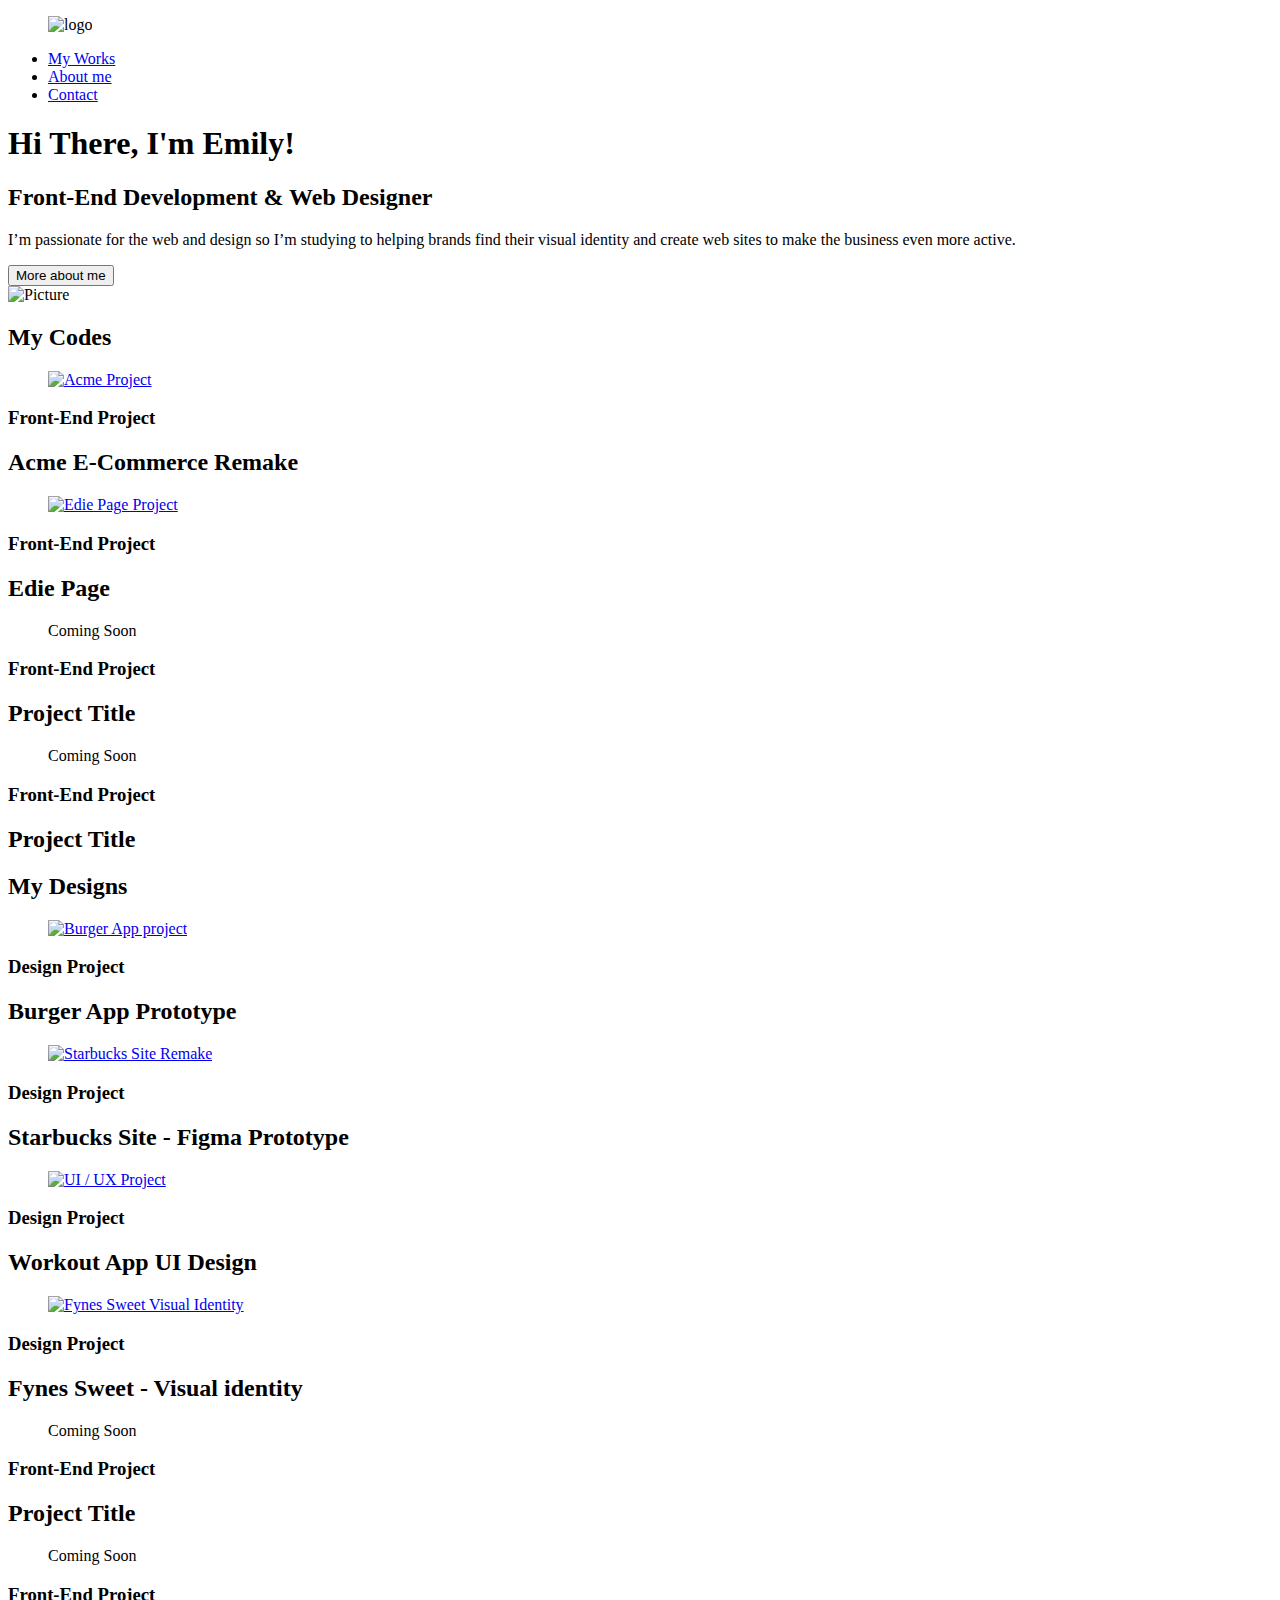
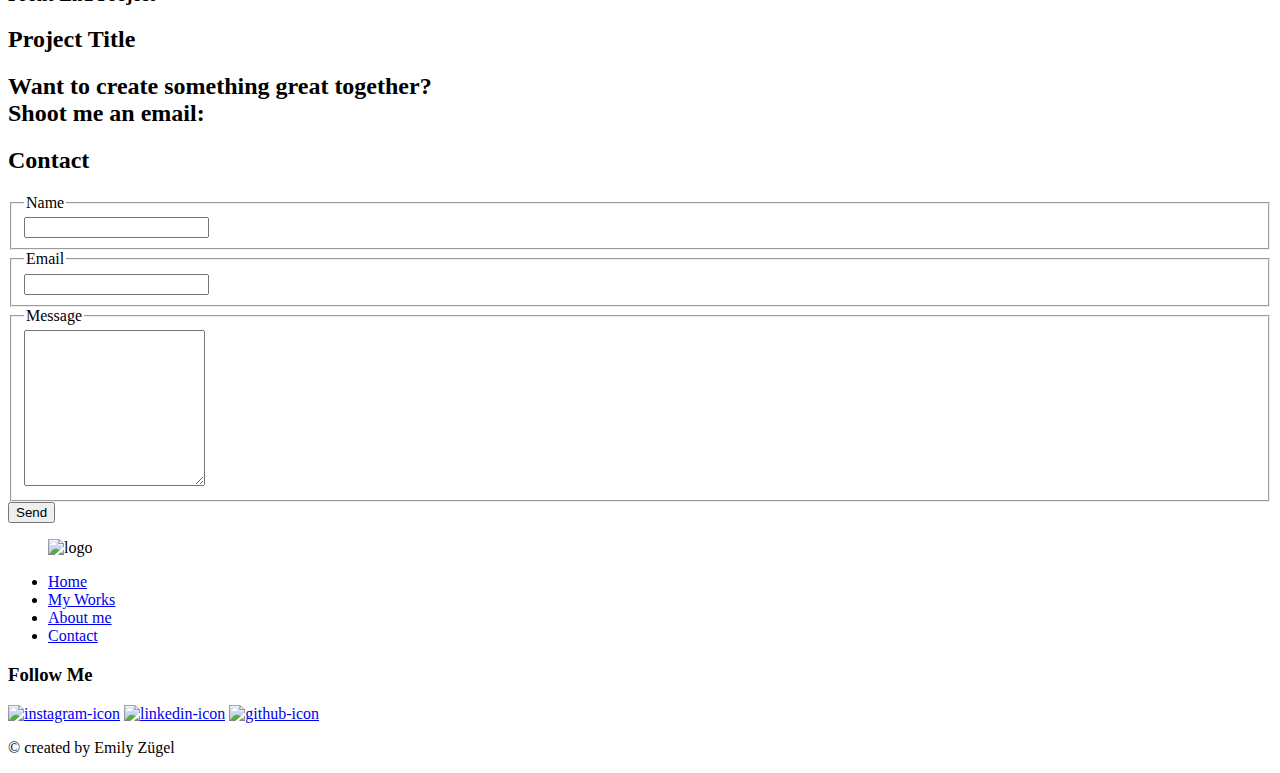
==== index.html @ 047a7401 "acme fix test" ====
<!DOCTYPE html>
<html lang="en">
    <head>
        <meta charset="UTF-8" />
        <meta http-equiv="X-UA-Compatible" content="IE=edge" />
        <meta name="viewport" content="width=device-width, initial-scale=1.0" />
        <title>Emily Zügel - Portifolio</title>
        <link rel="stylesheet" href="style.css" />
    </head>
    <body>
        <!--HEADER-->
        <header>
            <div class="container">
                <figure>
                    <img src="./img/logo.png" alt="logo" />
                </figure>
                <nav id="header-nav">
                    <ul>
                        <li>
                            <a href="#works" class="nav-link">My Works</a>
                        </li>
                        <li>
                            <a href="./about.html" class="nav-link">About me</a>
                        </li>
                        <li>
                            <a href="./contact.html" class="nav-link"
                                >Contact</a
                            >
                        </li>
                    </ul>
                </nav>
            </div>
        </header>

        <!--HERO-->
        <section class="hero-section">
            <div class="container hero-container">
                <div class="left-block">
                    <div class="heading">
                        <h1 class="hero-title outline-green-title">
                            Hi There, I'm Emily!
                        </h1>
                    </div>
                    <h2 class="hero-subtitle">
                        Front-End Development & Web Designer
                    </h2>
                    <p class="hero-p">
                        I’m passionate for the web and design so I’m studying to
                        helping brands find their visual identity and create web
                        sites to make the business even more active.
                    </p>
                    <button class="hero-btn outline-white-btn">
                        More about me
                    </button>
                </div>
                <div class="right-block">
                    <img src="img/me-b&w.png" alt="Picture" id="hero-picture" />
                </div>
            </div>
        </section>

        <!--WORKS SECTION CODE-->
        <section class="works-section" id="works">
            <div class="container works-container">
                <div class="works-title-wrapper">
                    <h2 class="works-title outline-green-title">My Codes</h2>
                </div>
                <section class="works-grid-code">
                    <div class="work-block work-block-code">
                        <figure class="project-preview">
                            <a
                                href="https://emilyzugel.github.io/Biznus-Template-Remake/index.html"
                                target="_blank"
                            >
                                <img
                                    src="./img/acme-outdoors-page.jpg"
                                    alt="Acme Project"
                                    class="project-preview"
                                />
                            </a>
                        </figure>
                        <div class="project-description-wrapper">
                            <h3 class="subtitle project-subtitle">
                                Front-End Project
                            </h3>
                            <h2 class="project-title">
                                Acme E-Commerce Remake
                            </h2>
                        </div>
                    </div>
                    <div class="work-block work-block-code">
                        <figure class="project-preview">
                            <a
                                href="https://emilyzugel.github.io/Edie-homepage/"
                                target="_blank"
                            >
                                <img
                                    class="project-preview"
                                    src="./img/edie-page-screenshot.jpg"
                                    alt="
                                Edie Page Project"
                                />
                            </a>
                        </figure>
                        <div class="project-description-wrapper">
                            <h3 class="subtitle project-subtitle">
                                Front-End Project
                            </h3>
                            <h2 class="project-title">Edie Page</h2>
                        </div>
                    </div>
                    <div class="work-block work-block-design">
                        <figure class="project-preview">
                            <figcaption>Coming Soon</figcaption>
                        </figure>
                        <div class="project-description-wrapper">
                            <h3 class="subtitle project-subtitle">
                                Front-End Project
                            </h3>
                            <h2 class="project-title">Project Title</h2>
                        </div>
                    </div>
                    <div class="work-block work-block-design">
                        <figure class="project-preview">
                            <figcaption>Coming Soon</figcaption>
                        </figure>
                        <div class="project-description-wrapper">
                            <h3 class="subtitle project-subtitle">
                                Front-End Project
                            </h3>
                            <h2 class="project-title">Project Title</h2>
                        </div>
                    </div>
                </section>
            </div>
        </section>

        <!--WORKS SECTION DESIGN-->
        <section class="works-section" id="works">
            <div class="container works-container">
                <div class="works-title-wrapper">
                    <h2 class="works-title outline-green-title">My Designs</h2>
                </div>
                <section class="works-grid-design">
                    <div class="work-block work-block-design">
                        <figure class="project-preview">
                            <a
                                href="https://www.figma.com/proto/TGdm1DvlzIgXDpfig7FyqV/Burger-App?node-id=4%3A5&scaling=scale-down&page-id=0%3A1&starting-point-node-id=4%3A2&show-proto-sidebar=1"
                                target="_blank"
                            >
                                <img
                                    src="./img/burguer-app.jpg"
                                    alt="Burger App project"
                                    class="project-preview"
                                />
                            </a>
                        </figure>
                        <div class="project-description-wrapper">
                            <h3 class="subtitle project-subtitle">
                                Design Project
                            </h3>
                            <h2 class="project-title">Burger App Prototype</h2>
                        </div>
                    </div>
                    <div class="work-block work-block-design">
                        <figure class="project-preview">
                            <a
                                href="https://www.figma.com/proto/TGdm1DvlzIgXDpfig7FyqV/Burger-App?node-id=4%3A5&scaling=scale-down&page-id=0%3A1&starting-point-node-id=4%3A2&show-proto-sidebar=1"
                                target="_blank"
                            >
                                <img
                                    src="./img/starbucks-mockups.jpg"
                                    alt="Starbucks Site Remake"
                                    class="project-preview"
                                />
                            </a>
                        </figure>
                        <div class="project-description-wrapper">
                            <h3 class="subtitle project-subtitle">
                                Design Project
                            </h3>
                            <h2 class="project-title">
                                Starbucks Site - Figma Prototype
                            </h2>
                        </div>
                    </div>
                    <div class="work-block work-block-design">
                        <figure class="project-preview">
                            <a
                                href="https://www.figma.com/file/B9sviHLAUQK6w19QTFPJNA/Starbucks-Prototype?t=gMmwpjfpvzYzmHUG-1"
                                target="_blank"
                            >
                                <img
                                    class="project-preview"
                                    src="./img/ui-ux-design-mockups.jpg"
                                    alt="UI / UX Project"
                                />
                            </a>
                        </figure>
                        <div class="project-description-wrapper">
                            <h3 class="subtitle project-subtitle">
                                Design Project
                            </h3>
                            <h2 class="project-title">Workout App UI Design</h2>
                        </div>
                    </div>
                    <div class="work-block work-block-design">
                        <figure class="project-preview">
                            <a
                                href="https://www.figma.com/file/J9LL6M9jJSq56VyXpjjvzm/Fynes-Sweet-Design?node-id=0%3A1&t=gMmwpjfpvzYzmHUG-1"
                                target="_blank"
                            >
                                <img
                                    class="project-preview"
                                    src="./img/fynes-sweet.jpg"
                                    alt="Fynes Sweet Visual Identity"
                                />
                            </a>
                        </figure>
                        <div class="project-description-wrapper">
                            <h3 class="subtitle project-subtitle">
                                Design Project
                            </h3>
                            <h2 class="project-title">
                                Fynes Sweet - Visual identity
                            </h2>
                        </div>
                    </div>
                    <div class="work-block work-block-design">
                        <figure class="project-preview">
                            <figcaption>Coming Soon</figcaption>
                        </figure>
                        <div class="project-description-wrapper">
                            <h3 class="subtitle project-subtitle">
                                Front-End Project
                            </h3>
                            <h2 class="project-title">Project Title</h2>
                        </div>
                    </div>
                    <div class="work-block work-block-design">
                        <figure class="project-preview">
                            <figcaption>Coming Soon</figcaption>
                        </figure>
                        <div class="project-description-wrapper">
                            <h3 class="subtitle project-subtitle">
                                Front-End Project
                            </h3>
                            <h2 class="project-title">Project Title</h2>
                        </div>
                    </div>
                </section>
            </div>
        </section>

        <!-- CONTACT SECTION -->
        <section class="contact-section" id="contact">
            <div class="container contact-container">
                <div class="contact-top-block">
                    <h2 class="contact-title">
                        Want to create something great together? <br />
                        Shoot me an email:
                    </h2>
                </div>
                <div class="contact-bottom-block">
                    <h2 class="contact-form-title">Contact</h2>
                    <form action="" method="post" class="contact-form">
                        <fieldset>
                            <legend class="contact-form-legend">Name</legend>
                            <input
                                type="text"
                                name="name"
                                class="contact-form-input"
                            />
                        </fieldset>
                        <fieldset>
                            <legend class="contact-form-legend">Email</legend>
                            <input
                                type="email"
                                name="email"
                                class="contact-form-input"
                            />
                        </fieldset>
                        <fieldset>
                            <legend class="contact-form-legend">Message</legend>
                            <textarea
                                name="message"
                                id="message-textarea"
                                cols="20"
                                rows="10"
                            ></textarea>
                        </fieldset>
                        <button
                            class="form-btn"
                            type="button"
                            value="Send"
                            onclick="errorMsg()"
                        >
                            Send
                        </button>
                        <p id="error"></p>
                    </form>
                </div>
            </div>
        </section>

        <!-- FOOTER -->
        <footer>
            <div class="container footer-container">
                <div class="footer-left-block">
                    <figure id="footer-logo">
                        <img src="./img/logo.png" alt="logo" />
                    </figure>
                    <nav id="footer-nav">
                        <ul>
                            <li>
                                <a href="#home" class="footer-nav-link">Home</a>
                            </li>
                            <li>
                                <a href="#works" class="footer-nav-link"
                                    >My Works</a
                                >
                            </li>
                            <li>
                                <a href="#about" class="footer-nav-link"
                                    >About me</a
                                >
                            </li>
                            <li>
                                <a href="#contact" class="footer-nav-link"
                                    >Contact</a
                                >
                            </li>
                        </ul>
                    </nav>
                </div>
                <div class="footer-right-block">
                    <h3 class="sm-footer-title">Follow Me</h3>
                    <div class="sm-icons-wrapper">
                        <a
                            class="sm-icon-a"
                            href="https://www.instagram.com/zugeldesign/"
                            target="_blank"
                            ><img
                                src="./img/instagram-icon.png"
                                alt="instagram-icon"
                        /></a>
                        <a
                            class="sm-icon-a"
                            href="https://www.linkedin.com/in/emilyzugel/?original_referer=https%3A%2F%2Flinktr.ee%2F"
                            target="_blank"
                            ><img
                                src="./img/linkedin-icon.png"
                                alt="linkedin-icon"
                        /></a>
                        <a
                            class="sm-icon-a"
                            href="https://github.com/emilyzugel"
                            target="_blank"
                            ><img src="./img/github-icon.png" alt="github-icon"
                        /></a>
                    </div>
                </div>
            </div>
            <p id="copyrights">&copy; created by Emily Zügel</p>
        </footer>

        <script src="script.js"></script>
    </body>
</html>
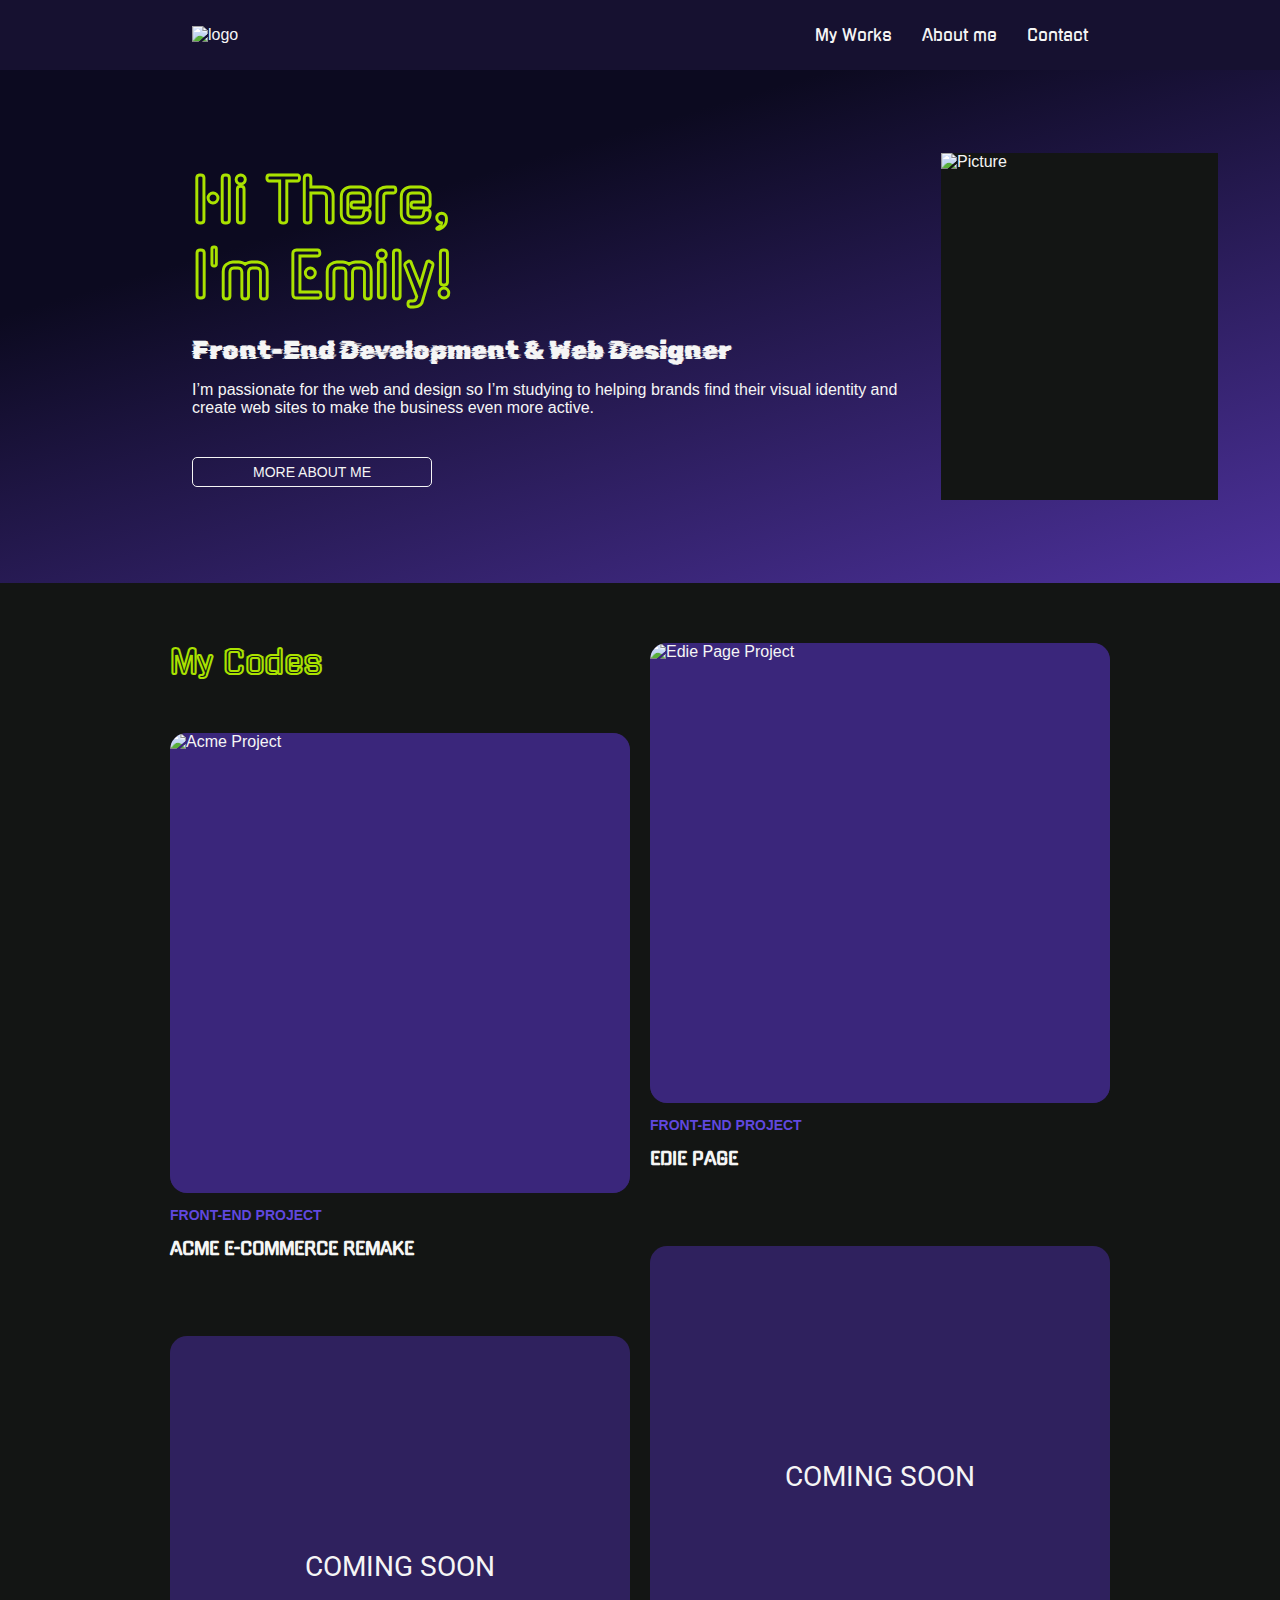
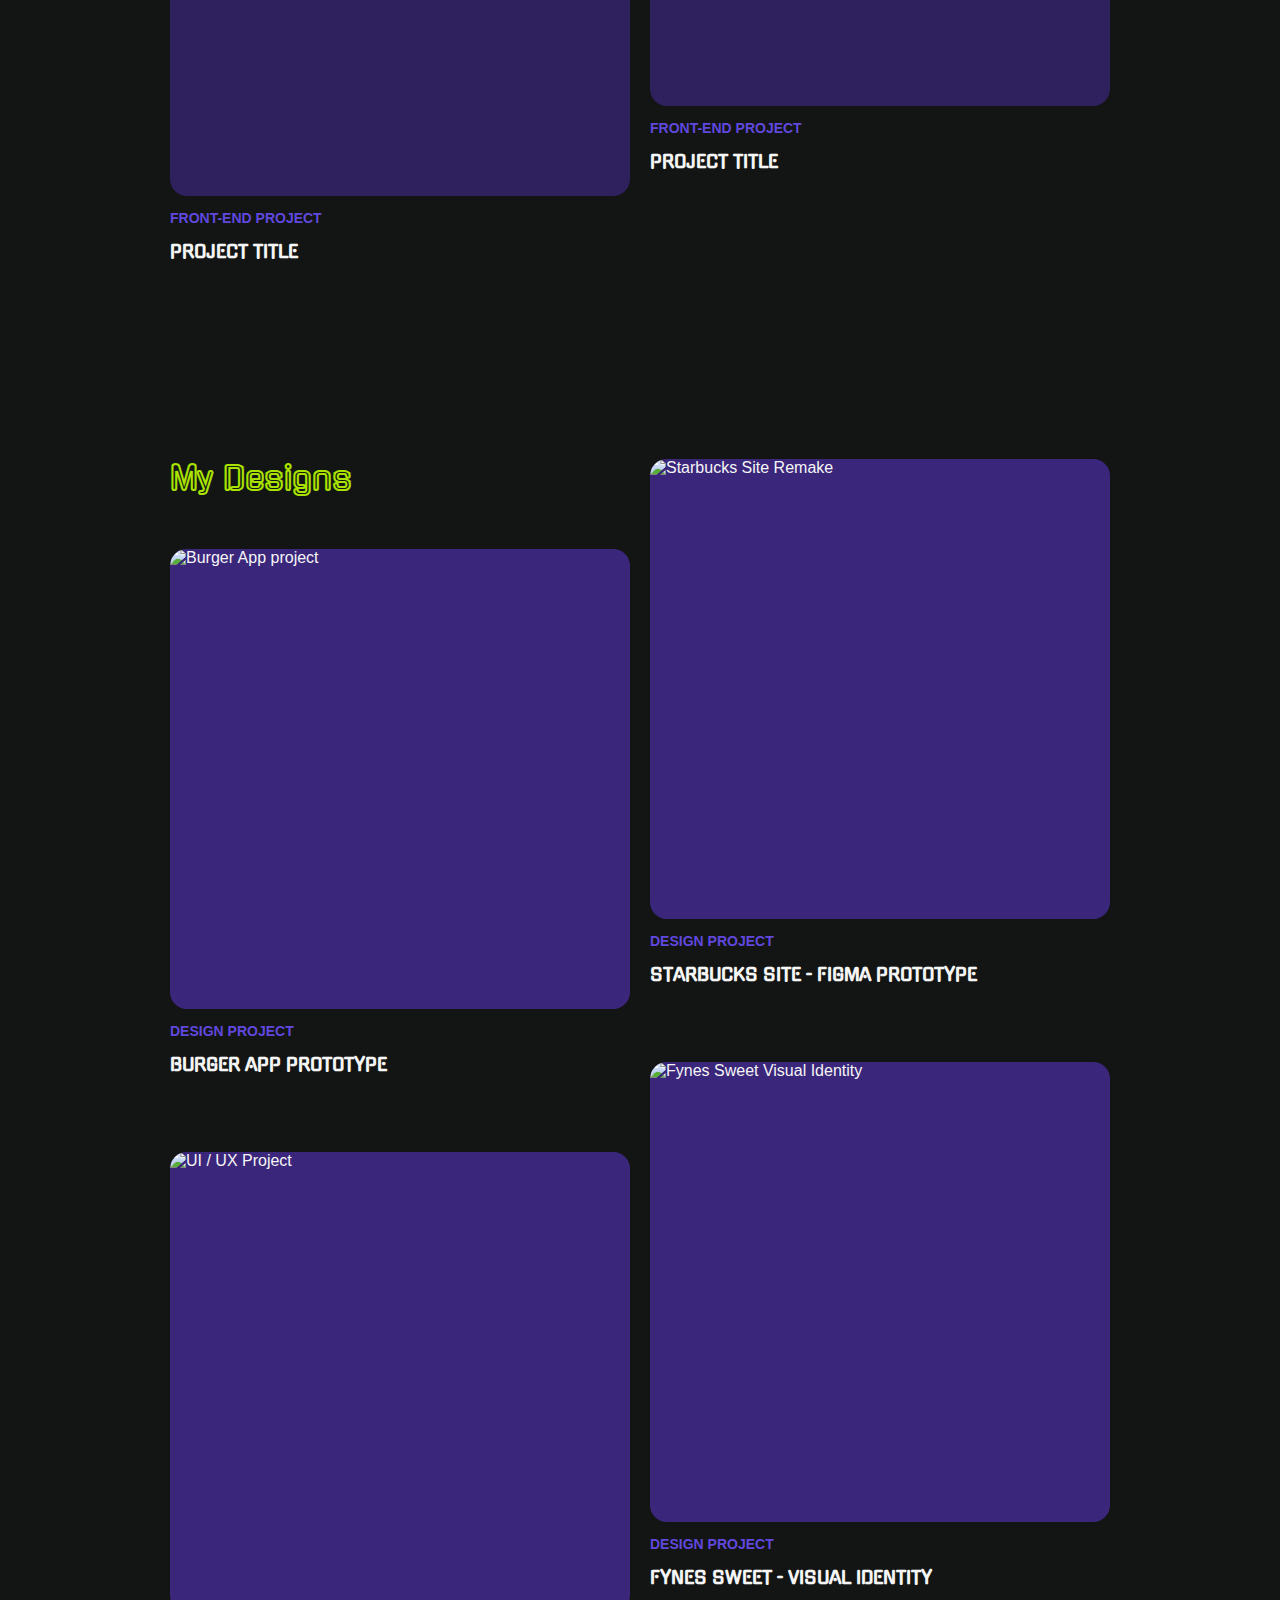
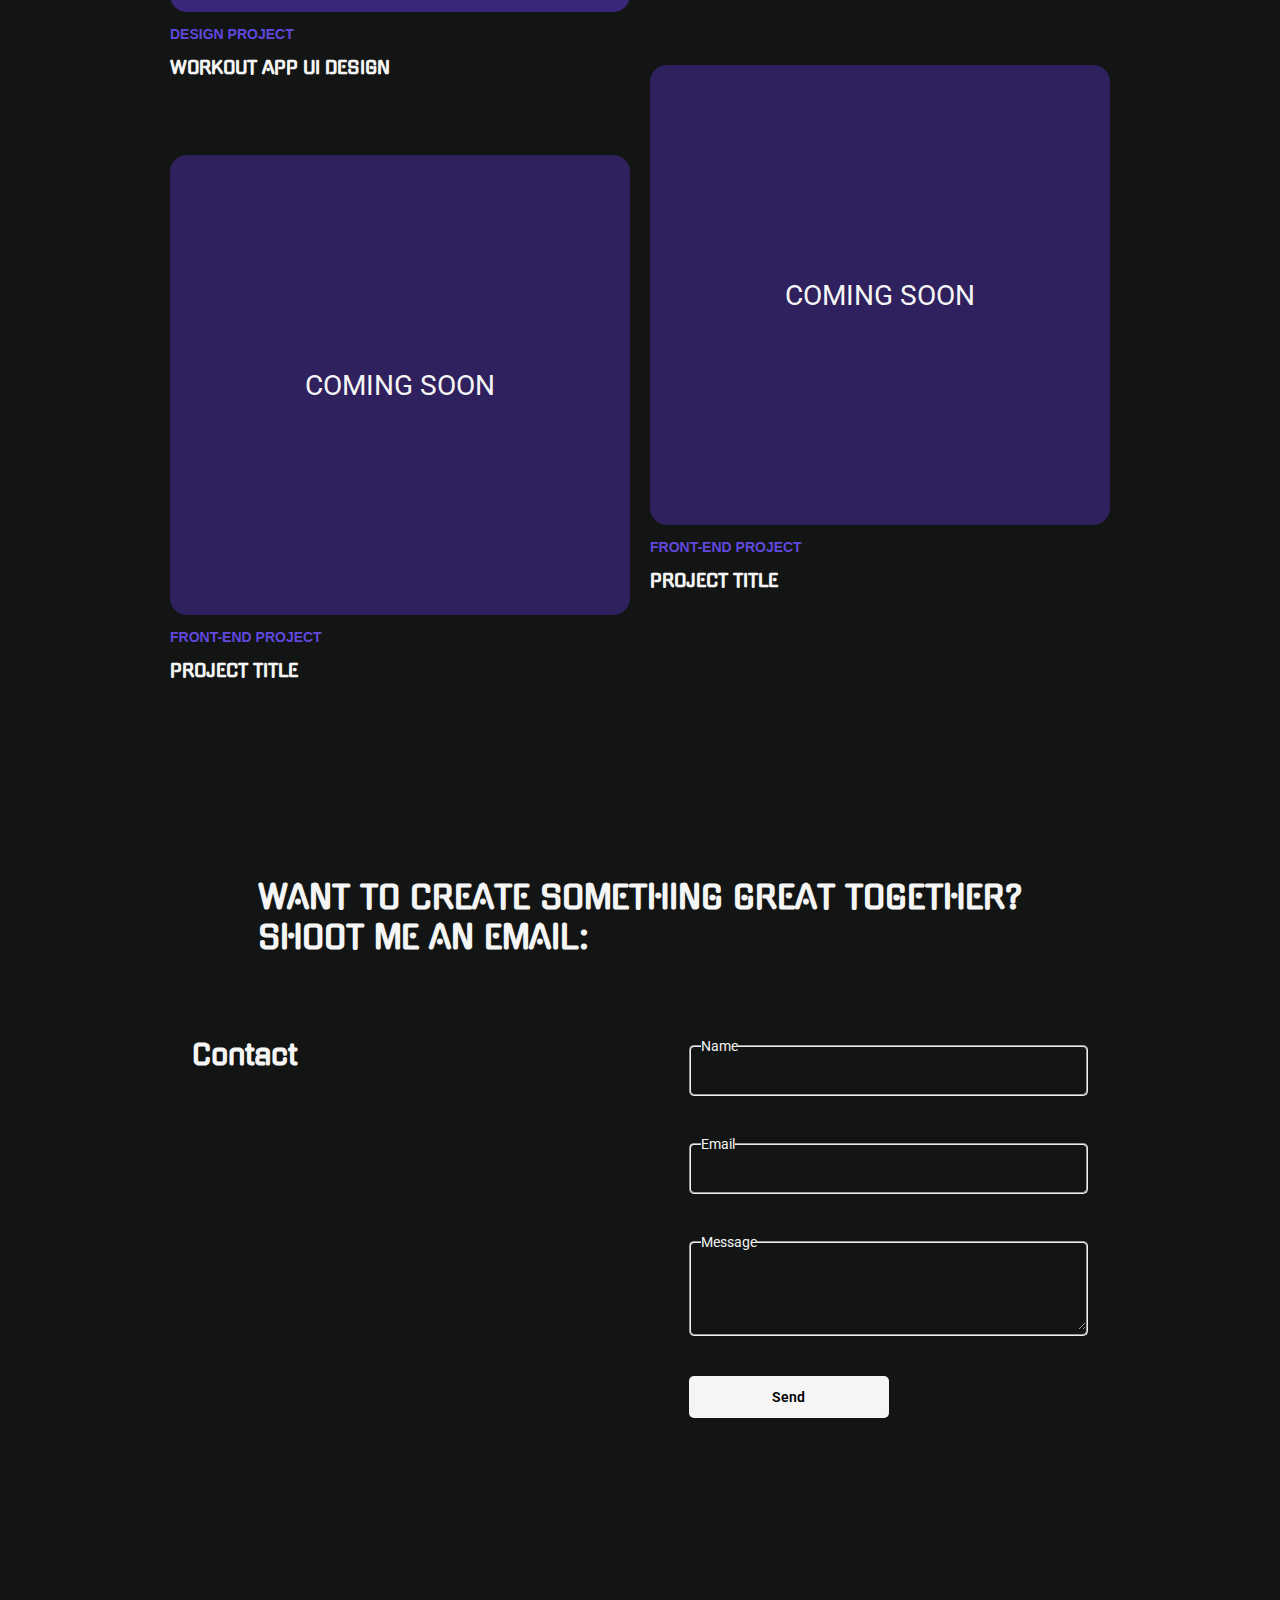
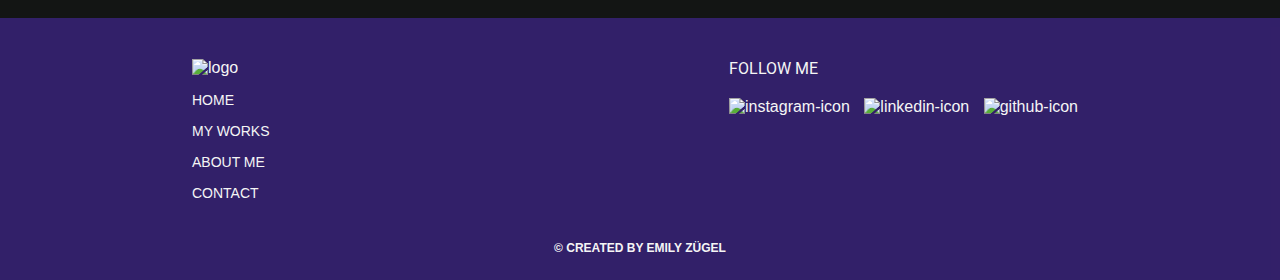
==== commit 512bdadf: "some changes" ====
--- a/index.html
+++ b/index.html
@@ -165,7 +165,7 @@
                     <div class="work-block work-block-design">
                         <figure class="project-preview">
                             <a
-                                href="https://www.figma.com/proto/TGdm1DvlzIgXDpfig7FyqV/Burger-App?node-id=4%3A5&scaling=scale-down&page-id=0%3A1&starting-point-node-id=4%3A2&show-proto-sidebar=1"
+                                href="https://www.figma.com/file/B9sviHLAUQK6w19QTFPJNA/Starbucks-Prototype?node-id=0%3A1&t=Ml3OM7Ptt2Du86h9-1"
                                 target="_blank"
                             >
                                 <img
--- a/style.css
+++ b/style.css
@@ -0,0 +1,434 @@
+@import url("https://fonts.googleapis.com/css2?family=Gugi&display=swap");
+@import url("https://fonts.googleapis.com/css2?family=Rubik+Glitch&display=swap");
+@import url("https://fonts.googleapis.com/css2?family=Roboto:wght@100;400;500;700;900&display=swap");
+
+* {
+    margin: 0;
+    padding: 0;
+    font-family: "Red Hat Display", sans-serif;
+}
+
+:root{
+    --dark-purple: #0c0a20;
+    --light-purple: #6048df;
+    --green: #aae200;
+    --white: #f5f5f5;
+    --background: #131514;
+}
+
+body {
+    background-color: var(--background);
+    color: var(--white);
+}
+
+a {
+    text-decoration: none;
+    color: var(--white);
+}
+
+li {
+    list-style: none;
+}
+
+.container {
+    width: 70%;
+    display: flex;
+    align-items: center;
+    justify-content: space-between;
+}
+
+/*BTN STYLES*/
+.outline-white-btn {
+    background-color: transparent;
+    border: 1px solid var(--white);
+    text-transform: uppercase;
+    font-weight: 500;
+    border-radius: 5px;
+    color: var(--white);
+}
+
+/*TITLE STYLES*/
+.outline-green-title {
+    font-family: "Gugi";
+    color: transparent;
+    -webkit-text-stroke-width: 1px;
+    -webkit-text-stroke-color: var(--green);
+}
+
+/*HEADER*/
+header {
+    z-index: 1;
+    position: sticky;
+    background-color: #161130;
+    height: 70px;
+    width: 100%;
+    display: flex;
+    align-items: center;
+    justify-content: center;
+    top: 0;
+}
+
+#header-nav > ul,
+#header-nav > li {
+    display: inline-flex;
+}
+
+.nav-link {
+    margin-left: 30px;
+    font-family: "Gugi", sans-serif;
+    font-weight: 400;
+    font-size: 16px;
+    color: var(--white);
+}
+
+.nav-link:hover {
+    font-weight: 900;
+}
+
+/*HERO*/
+.hero-section {
+    display: flex;
+    align-items: center;
+    justify-content: center;
+    background: linear-gradient(
+        343.47deg,
+        rgba(121, 72, 255, 0.63) -7.04%,
+        var(--dark-purple) 72.36%
+    );
+    width: 100%;
+    height: 513px;
+}
+
+.hero-container {
+    width: 70%;
+}
+
+.hero-title {
+    font-size: 60px;
+    width: 290px;
+    margin-bottom: 20px;
+}
+
+.hero-subtitle {
+    font-family: "Rubik Glitch";
+    font-size: 26px;
+    margin-bottom: 15px;
+    font-weight: normal;
+}
+
+.hero-p {
+    font-size: 16px;
+    width: 749px;
+    margin-bottom: 40px;
+}
+
+.hero-btn {
+    padding: 6px 60px;
+    font-size: 14px;
+}
+
+.hero-btn:hover {
+    transition: 600ms ease-out;
+    background-color: var(--white);
+    font-family: "Rubik Glitch";
+    color: var(--dark-purple);
+}
+
+.right-block {
+    background-color: #131514;
+    display: flex;
+}
+
+#hero-picture {
+    width: 277px;
+    height: 346.65px;
+    top: 0;
+    left: 0;
+}
+
+/*WORKS SECTION*/
+.works-section {
+    margin-top: 60px;
+    margin-bottom: 180px;
+    display: flex;
+    align-items: center;
+    justify-content: center;
+    flex-direction: column;
+}
+
+.works-container {
+    display: flex;
+    align-items: center;
+    justify-content: center;
+    flex-direction: column;
+}
+
+.works-title-wrapper {
+    min-width: 1100px;
+    max-width: 1600px;
+    display: flex;
+    align-items: center;
+    justify-content: flex-start;
+}
+
+.works-title {
+    font-size: 32px;
+    margin-left: 80px;
+}
+
+.works-grid-code {
+    display: grid;
+    grid-template-columns: 1fr 1fr;
+    grid-template-rows: 1fr 1fr;
+    column-gap: 20px;
+    row-gap: 10px;
+    padding: 0 60px;
+}
+
+.works-grid-design {
+    display: grid;
+    grid-template-columns: 1fr 1fr;
+    grid-template-rows: 1fr 1fr 1fr;
+    column-gap: 20px;
+    row-gap: 10px;
+    padding: 0 60px;
+}
+
+.work-block {
+    display: flex;
+    flex-direction: column;
+    align-items: center;
+}
+
+/* ---- */
+/* CODE GRID */
+
+.work-block-code:nth-of-type(1),
+.work-block-code:nth-of-type(3),
+.work-block-code:nth-of-type(5) {
+    margin-top: 50px;
+}
+
+.work-block-code:nth-of-type(2),
+.work-block-code:nth-of-type(4),
+.work-block-code:nth-of-type(6) {
+    margin-top: -40px;
+}
+
+/* DESIGN GRID */
+.work-block-design:nth-of-type(1),
+.work-block-design:nth-of-type(3),
+.work-block-design:nth-of-type(5) {
+    margin-top: 50px;
+}
+
+.work-block-design:nth-of-type(2),
+.work-block-design:nth-of-type(4),
+.work-block-design:nth-of-type(6) {
+    margin-top: -40px;
+}
+/* ---- */
+
+.project-preview {
+    width: 460px;
+    height: 460px;
+    background: rgba(66, 41, 143, 0.6);
+    border-radius: 16.9848px;
+    display: grid;
+    place-content: center;
+}
+
+.project-preview:hover {
+    font-size: 15px;
+    transition: border 0.2s ease;
+    filter: grayscale(100%);
+}
+
+.project-preview > figcaption {
+    font-size: 28px;
+    font-family: "Roboto";
+    text-transform: uppercase;
+}
+
+.project-description-wrapper {
+    width: 100%;
+    display: flex;
+    flex-direction: column;
+}
+
+.project-subtitle {
+    text-transform: uppercase;
+    margin-bottom: 15px;
+    margin-top: 14px;
+    font-size: 14px;
+    color: #6048df;
+}
+
+.project-title {
+    font-family: "Gugi";
+    font-size: 18px;
+    text-transform: uppercase;
+    margin-bottom: 15px;
+}
+
+/* CONTACT SECTION */
+.contact-section {
+    width: 100%;
+    display: flex;
+    align-items: center;
+    justify-content: center;
+    flex-direction: column;
+    margin-bottom: 180px;
+    margin-top: 60px;
+}
+
+.contact-container {
+    flex-direction: column;
+}
+
+.contact-top-block {
+    width: 90%;
+    margin-bottom: 80px;
+    display: flex;
+    justify-content: center;
+}
+
+.contact-title {
+    font-size: 32px;
+    font-family: "Gugi";
+    text-transform: uppercase;
+}
+
+.contact-bottom-block {
+    width: 100%;
+    display: flex;
+    justify-content: space-between;
+}
+
+.contact-form-title {
+    font-size: 28px;
+    font-family: "Gugi";
+}
+
+fieldset {
+    border-radius: 5px;
+    margin-bottom: 40px;
+}
+
+fieldset:hover {
+    transform: scale(1.02);
+}
+
+fieldset > legend {
+    font-family: "Roboto";
+    font-size: 14px;
+    margin-left: 10px;
+}
+
+.contact-form-input {
+    width: 385px;
+    height: 40px;
+    border: none;
+    background: transparent;
+}
+
+#message-textarea {
+    border: none;
+    width: 385px;
+    height: 80px;
+    background: transparent;
+}
+
+input:read-write,
+textarea:read-write {
+    color: var(--white)
+    font-family: "Roboto";
+    font-size: 16px;
+    border-radius: 5px;
+    outline: none;
+    margin-left: 10px;
+}
+
+.form-btn {
+    width: 50%;
+    height: 42px;
+    font-size: 14px;
+    font-family: "Roboto";
+    font-weight: 600;
+    background-color: var(--white);
+    border: none;
+    border-radius: 5px;
+}
+
+.form-btn:hover {
+    font-family: "Rubik Glitch";
+    font-weight: normal;
+}
+
+#error {
+    color: red;
+    font-size: 16px;
+    margin-top: 20px;
+    width: 385px;
+}
+
+/* FOOTER */
+footer {
+    width: 100%;
+    height: 262px;
+    background: rgba(82, 43, 190, 0.5);
+    display: flex;
+    justify-content: center;
+    align-items: center;
+    flex-direction: column;
+    bottom: 0;
+}
+
+.footer-container {
+    display: flex;
+    align-items: flex-start;
+    margin-top: 15px;
+    margin-bottom: 40px;
+}
+
+.sm-footer-title {
+    font-size: 16px;
+    text-transform: uppercase;
+    font-family: "Roboto";
+    font-weight: 400;
+    margin-bottom: 20px;
+}
+
+.sm-icon-a > img {
+    margin-right: 10px;
+}
+
+.sm-icon-a > img:hover,
+#footer-nav > ul > li:hover {
+    transform: scale(1.1);
+}
+
+#footer-nav > ul > li {
+    font-family: "Roboto";
+    font-weight: 400;
+    font-size: 14px;
+    text-transform: uppercase;
+    margin-top: 15px;
+}
+
+#copyrights {
+    text-align: center;
+    text-transform: uppercase;
+    font-size: 12px;
+    font-weight: 700;
+}
+
+/* A B O U T   P A G E  */
+.we-still-working-in-this-page {
+    height: 700px;
+    font-size: 26px;
+    display: grid;
+    place-content: center;
+    font-family: "Roboto";
+    text-align: center;
+}
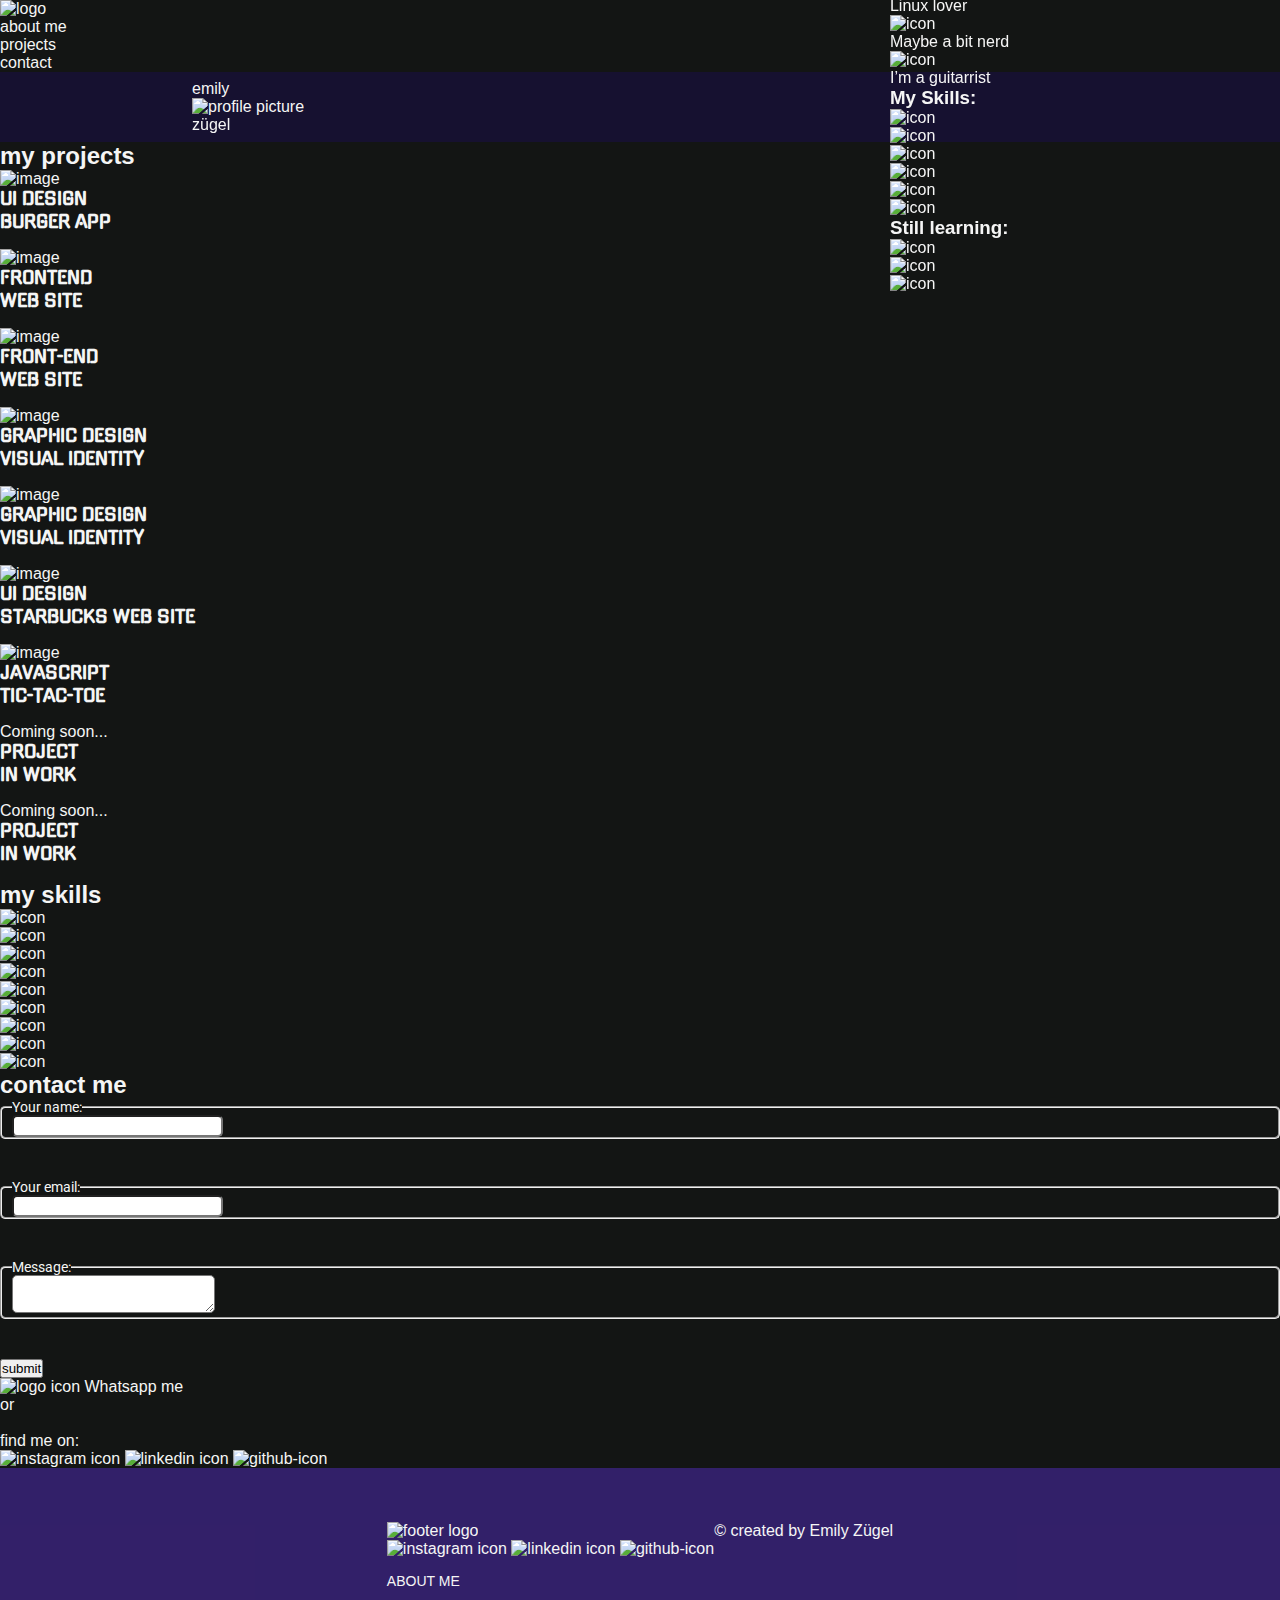
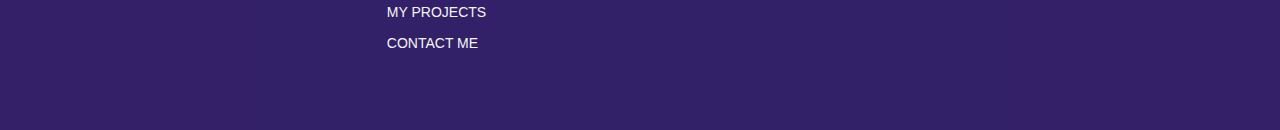
==== commit 8d114084: "New design" ====
--- a/index.html
+++ b/index.html
@@ -1,369 +1,316 @@
 <!DOCTYPE html>
 <html lang="en">
-    <head>
-        <meta charset="UTF-8" />
-        <meta http-equiv="X-UA-Compatible" content="IE=edge" />
-        <meta name="viewport" content="width=device-width, initial-scale=1.0" />
-        <title>Emily Zügel - Portifolio</title>
-        <link rel="stylesheet" href="style.css" />
-    </head>
-    <body>
-        <!--HEADER-->
-        <header>
-            <div class="container">
-                <figure>
-                    <img src="./img/logo.png" alt="logo" />
-                </figure>
-                <nav id="header-nav">
-                    <ul>
-                        <li>
-                            <a href="#works" class="nav-link">My Works</a>
-                        </li>
-                        <li>
-                            <a href="./about.html" class="nav-link">About me</a>
-                        </li>
-                        <li>
-                            <a href="./contact.html" class="nav-link"
-                                >Contact</a
-                            >
-                        </li>
-                    </ul>
-                </nav>
-            </div>
-        </header>
-
-        <!--HERO-->
-        <section class="hero-section">
-            <div class="container hero-container">
-                <div class="left-block">
-                    <div class="heading">
-                        <h1 class="hero-title outline-green-title">
-                            Hi There, I'm Emily!
-                        </h1>
-                    </div>
-                    <h2 class="hero-subtitle">
-                        Front-End Development & Web Designer
-                    </h2>
-                    <p class="hero-p">
-                        I’m passionate for the web and design so I’m studying to
-                        helping brands find their visual identity and create web
-                        sites to make the business even more active.
+<head>
+    <meta charset="UTF-8">
+    <meta http-equiv="X-UA-Compatible" content="IE=edge">
+    <meta name="viewport" content="width=device-width, initial-scale=1.0">
+    <link rel="stylesheet" href="style.css">
+    <title>Emily Zügel - Portifolio</title>
+</head>
+<body>
+    <!-- NAVBAR -->
+    <section id="navbar-section">
+        <div class="navbar-container">
+            <div id="logo">
+                <img src="./images/logoOpen.png" alt="logo">
+            </div>
+            <nav id="navmenu">
+                <ul id="navmenu-list">
+                    <li><a href="#about">about me</a></li>
+                    <li><a href="#projects">projects</a></li>
+                    <li><a href="#contact">contact</a></li>
+                </ul>
+            </nav>
+        </div>
+    </section>
+
+    <!-- HEADER -->
+    <header>
+        <div class="header-circle header-circle-left"></div>
+        <div class="header-circle header-circle-middle"></div>
+        <div class="header-circle header-circle-right"></div>
+        <div class="header-container container content-sections">
+            <section class="left-header-section">
+                <div id="header-name">emily</div>
+                <div class="profile-picture-container">
+                    <img src="./images/profile-picture.png" alt="profile picture">
+                </div>
+                <div id="header-lastname">zügel</div>
+            </section>
+            <section class="right-header-section">
+                <div id="header-glass" class="hover-scale">
+                    <div class="header-glass-info">
+                        <div class="header-glass-about-container">
+                            <h3 class="header-glass-title">About me:</h3>
+                            <ul id="header-glass-about-list" class="header-glass-lists">
+                                <li>
+                                    <img src="./images/web-icon.png" alt="icon" class="header-glass-icon">
+                                    <p>Learning Web Development</p>
+                                </li>
+                                <li>
+                                    <img src="./images/arch-icon.png" alt="icon" class="header-glass-icon">
+                                    <p>Linux lover</p>
+                                </li>
+                                <li>
+                                    <img src="./images/nerd-glasses-icon.png" alt="icon" class="header-glass-icon">
+                                    <p>Maybe a bit nerd</p>
+                                </li>
+                                <li>
+                                    <img src="./images/guitar-icon.png" alt="icon" class="header-glass-icon">
+                                    <p>I’m a guitarrist</p>
+                                </li>
+                            </ul>
+                        </div>
+                        <div class="header-glass-about-container">
+                            <h3 class="header-glass-title">My Skills:</h3>
+                            <ul id="header-glass-skills-list" class="header-glass-lists">
+                                <li>
+                                    <img src="./images/js-icon.png" class="header-glass-skills-icon" alt="icon">
+                                </li>
+                                <li>
+                                    <img src="./images/html-icon.png" class="header-glass-skills-icon" alt="icon">
+                                </li>
+                                <li>
+                                    <img src="./images/css-icon.png" class="header-glass-skills-icon" alt="icon">
+                                </li>
+                                <li>
+                                    <img src="./images/ps-icon.png" class="header-glass-skills-icon" alt="icon">
+                                </li>
+                                <li>
+                                    <img src="./images/ai-icon.png" class="header-glass-skills-icon" alt="icon">
+                                </li>
+                                <li>
+                                    <img src="./images/figma-icon.png" class="header-glass-skills-icon" alt="icon">
+                                </li>
+                            </ul>
+                        </div>
+                        <div class="header-glass-learning-container">
+                            <h3 class="header-glass-title">Still learning:</h3>
+                            <ul id="header-glass-learning-list" class="header-glass-lists">
+                                <li>
+                                    <img src="./images/ts-icon.png" class="header-glass-learning-icon" alt="icon">
+                                </li>
+                                <li>
+                                    <img src="./images/react-icon.png" class="header-glass-learning-icon" alt="icon">
+                                </li>
+                                <li>
+                                    <img src="./images/lua-icon.png" class="header-glass-learning-icon" alt="icon">
+                                </li>
+                            </ul>
+                        </div>
+                    </div>
+                </div>
+            </section>
+        </div>
+        <div id="header-fade"></div>
+    </header>
+
+    <!-- PROJECTS -->
+    <section id="projects" class="content-sections">
+        <div class="projects-container">
+            <h2 id="projects-title" class="section-title">my projects</h2>
+            <div class="projects-grid-container">
+                <section id="projects-grid">
+                    <a class="project-block hover-scale grayfilter" href="https://www.figma.com/proto/TGdm1DvlzIgXDpfig7FyqV/Burger-App?node-id=4%3A5&scaling=scale-down&page-id=0%3A1&starting-point-node-id=4%3A2&show-proto-sidebar=1" target="_blank">
+                        <img src="./images/burger-app.jpg" alt="image" class="project-img">
+                        <div class="project-title-container">
+                            <h4 class="project-title">ui design <br> burger app</h4>
+                        </div>
+                    </a>
+                    <a class="project-block hover-scale grayfilter" href="https://emilyzugel.github.io/Biznus-Template-Remake/index.html" target="_blank">
+                        <img src="./images/acme-frontend.jpg" alt="image" class="project-img">
+                        <div class="project-title-container">
+                            <h4 class="project-title">frontend <br> web site</h4>
+                        </div>
+                    </a>
+                    <a class="project-block hover-scale grayfilter" href="https://emilyzugel.github.io/Edie-homepage/" target="_blank">
+                        <img src="./images/edie-frontend.jpg" alt="image" class="project-img">
+                        <div class="project-title-container">
+                            <h4 class="project-title">front-end <br> web site</h4>
+                        </div>
+                    </a>
+                    <a class="project-block hover-scale grayfilter" href="https://www.figma.com/file/qGnkBvQSkejfwmmWSXCAzp/Juliana---View?type=design&node-id=0%3A1&t=ZrC2GVesm0dQVhPu-1" target="_blank">
+                        <img src="./images/juliana-design.jpg" alt="image" class="project-img">
+                        <div class="project-title-container">
+                            <h4 class="project-title">graphic design <br> visual identity</h4>
+                        </div>
+                    </a>
+                    <a class="project-block hover-scale grayfilter" href="https://www.figma.com/file/r3BtGM1gTpyKJhU9ZN2Rao/mari-cake?type=design&node-id=0%3A1&t=ijjpyc4dmJmFxn2c-1" target="_blank">
+                        <img src="./images/maricake-design.jpg" alt="image" class="project-img">
+                        <div class="project-title-container">
+                            <h4 class="project-title">graphic design <br> visual identity</h4>
+                        </div>
+                    </a>
+                    <a class="project-block hover-scale grayfilter" href="https://www.figma.com/file/B9sviHLAUQK6w19QTFPJNA/Starbucks-Prototype?node-id=0%3A1&t=Ml3OM7Ptt2Du86h9-1" target="_blank">
+                        <img src="./images/starbucks-design.jpg" alt="image" class="project-img">
+                        <div class="project-title-container">
+                            <h4 class="project-title">ui design <br> starbucks web site</h4>
+                        </div>
+                    </a>
+                    <a class="project-block hover-scale grayfilter" href="#" target="_blank">
+                        <img src="./images/js-tic-tac-toe.jpg" alt="image" class="project-img">
+                        <div class="project-title-container">
+                            <h4 class="project-title">javascript<br> tic-tac-toe</h4>
+                        </div>
+                    </a>
+                    <a class="project-block hover-scale grayfilter" href="#" target="_blank">
+                        <div class="project-coming-soon">Coming soon...</div>
+                        <div class="project-title-container">
+                            <h4 class="project-title">project <br> in work</h4>
+                        </div>
+                    </a>
+                    <a class="project-block hover-scale grayfilter" href="#" target="_blank">
+                        <div class="project-coming-soon">Coming soon...</div>
+                        <div class="project-title-container">
+                            <h4 class="project-title">project <br> in work</h4>
+                        </div>
+                    </a>
+                </section>
+            </div>
+        </div>
+    </section>
+
+    <!-- SKILLS -->
+    <section id="skills" class="content-sections">
+        <div class="skills-container">
+            <h2 class="section-title" id="skills-title">my skills</h2>
+            <ul class="skills-bar-list">
+                <li>
+                    <img src="./images/html-icon.png" alt="icon" class="skills-bar-icon">
+                    <div class="skills-blank-bar">
+                        <div class="skill-bar-1 skill-bar"></div>
+                    </div>
+                </li>
+                <li>
+                    <img src="./images/css-icon.png" alt="icon" class="skills-bar-icon">
+                    <div class="skills-blank-bar">
+                        <div class="skill-bar-2 skill-bar"></div>
+                    </div>
+                </li>
+                <li>
+                    <img src="./images/js-icon.png" alt="icon" class="skills-bar-icon">
+                    <div class="skills-blank-bar">
+                        <div class="skill-bar-3 skill-bar"></div>
+                    </div>
+                </li>
+                <li>
+                    <img src="./images/ts-icon.png" alt="icon" class="skills-bar-icon">
+                    <div class="skills-blank-bar">
+                        <div class="skill-bar-4 skill-bar"></div>
+                    </div>
+                </li>
+                <li>
+                    <img src="./images/react-icon.png" alt="icon" class="skills-bar-icon">
+                    <div class="skills-blank-bar">
+                        <div class="skill-bar-5 skill-bar"></div>
+                    </div>
+                </li>
+                <li>
+                    <img src="./images/lua-icon.png" alt="icon" class="skills-bar-icon">
+                    <div class="skills-blank-bar">
+                        <div class="skill-bar-6 skill-bar"></div>
+                    </div>
+                </li>
+                <li>
+                    <img src="./images/ps-icon.png" alt="icon" class="skills-bar-icon">
+                    <div class="skills-blank-bar">
+                        <div class="skill-bar-7 skill-bar"></div>
+                    </div>
+                </li>
+                <li>
+                    <img src="./images/ai-icon.png" alt="icon" class="skills-bar-icon">
+                    <div class="skills-blank-bar">
+                        <div class="skill-bar-8 skill-bar"></div>
+                    </div>
+                </li>
+                <li>
+                    <img src="./images/figma-icon.png" alt="icon" class="skills-bar-icon-figma">
+                    <div class="skills-blank-bar">
+                        <div class="skill-bar-9 skill-bar"></div>
+                    </div>
+                </li>
+            </ul>
+        </div>
+    </section>
+
+    <!-- CONTACT -->
+    <section id="contact" class="content-sections">
+        <div class="contact-container">
+            <div class="contact-left-block">
+                <h2 class="section-title">contact me</h2>
+                <form action="" class="contact-form">
+                    <fieldset>
+                        <legend>Your name:</legend>
+                        <input type="text" name="name" id="name-input" class="form-input">
+                    </fieldset>
+                    <fieldset>
+                        <legend>Your email:</legend>
+                        <input type="text" name="email" id="email-input" class="form-input">
+                    </fieldset>
+                    <fieldset id="msg-fieldset">
+                        <legend>Message:</legend>
+                        <textarea name="message" id="message-input" cols="" rows=""></textarea>
+                    </fieldset>
+                    <p id="error"></p>
+                    <button type="submit" class="white-btn hover-scale" id="submit-btn" onclick="error()">submit</button>
+                </form>
+            </div>
+            <div class="contact-right-block">
+                <a href="https://wa.me/5555999690555/" target="_blank" id="wpp-btn-link" class="white-btn hover-scale">
+                    <img src="./images/wpp-icon.png" alt="logo icon">
+                    Whatsapp me
+                </a>
+                <section id="contact-social-media-section">
+                    <p>
+                        or
+                        <br> <br>
+                        find me on:
                     </p>
-                    <button class="hero-btn outline-white-btn">
-                        More about me
-                    </button>
-                </div>
-                <div class="right-block">
-                    <img src="img/me-b&w.png" alt="Picture" id="hero-picture" />
-                </div>
-            </div>
-        </section>
-
-        <!--WORKS SECTION CODE-->
-        <section class="works-section" id="works">
-            <div class="container works-container">
-                <div class="works-title-wrapper">
-                    <h2 class="works-title outline-green-title">My Codes</h2>
-                </div>
-                <section class="works-grid-code">
-                    <div class="work-block work-block-code">
-                        <figure class="project-preview">
-                            <a
-                                href="https://emilyzugel.github.io/Biznus-Template-Remake/index.html"
-                                target="_blank"
-                            >
-                                <img
-                                    src="./img/acme-outdoors-page.jpg"
-                                    alt="Acme Project"
-                                    class="project-preview"
-                                />
-                            </a>
-                        </figure>
-                        <div class="project-description-wrapper">
-                            <h3 class="subtitle project-subtitle">
-                                Front-End Project
-                            </h3>
-                            <h2 class="project-title">
-                                Acme E-Commerce Remake
-                            </h2>
-                        </div>
-                    </div>
-                    <div class="work-block work-block-code">
-                        <figure class="project-preview">
-                            <a
-                                href="https://emilyzugel.github.io/Edie-homepage/"
-                                target="_blank"
-                            >
-                                <img
-                                    class="project-preview"
-                                    src="./img/edie-page-screenshot.jpg"
-                                    alt="
-                                Edie Page Project"
-                                />
-                            </a>
-                        </figure>
-                        <div class="project-description-wrapper">
-                            <h3 class="subtitle project-subtitle">
-                                Front-End Project
-                            </h3>
-                            <h2 class="project-title">Edie Page</h2>
-                        </div>
-                    </div>
-                    <div class="work-block work-block-design">
-                        <figure class="project-preview">
-                            <figcaption>Coming Soon</figcaption>
-                        </figure>
-                        <div class="project-description-wrapper">
-                            <h3 class="subtitle project-subtitle">
-                                Front-End Project
-                            </h3>
-                            <h2 class="project-title">Project Title</h2>
-                        </div>
-                    </div>
-                    <div class="work-block work-block-design">
-                        <figure class="project-preview">
-                            <figcaption>Coming Soon</figcaption>
-                        </figure>
-                        <div class="project-description-wrapper">
-                            <h3 class="subtitle project-subtitle">
-                                Front-End Project
-                            </h3>
-                            <h2 class="project-title">Project Title</h2>
-                        </div>
+                    <div class="contact-social-media-icons">
+                        <a href="https://www.instagram.com/_zpicyy/" target="_blank"><img src="./images/instagram-icon.png" alt="instagram icon" class="hover-scale"></a>
+                        <a href="https://www.linkedin.com/in/emilyzugel/" target="_blank"><img src="./images/linkedin-icon.png" alt="linkedin icon" class="hover-scale"></a>
+                        <a href="https://github.com/emilyzugel" target="_blank"><img src="./images/github-icon.png" alt="github-icon" class="hover-scale"></a>
                     </div>
                 </section>
             </div>
-        </section>
-
-        <!--WORKS SECTION DESIGN-->
-        <section class="works-section" id="works">
-            <div class="container works-container">
-                <div class="works-title-wrapper">
-                    <h2 class="works-title outline-green-title">My Designs</h2>
-                </div>
-                <section class="works-grid-design">
-                    <div class="work-block work-block-design">
-                        <figure class="project-preview">
-                            <a
-                                href="https://www.figma.com/proto/TGdm1DvlzIgXDpfig7FyqV/Burger-App?node-id=4%3A5&scaling=scale-down&page-id=0%3A1&starting-point-node-id=4%3A2&show-proto-sidebar=1"
-                                target="_blank"
-                            >
-                                <img
-                                    src="./img/burguer-app.jpg"
-                                    alt="Burger App project"
-                                    class="project-preview"
-                                />
-                            </a>
-                        </figure>
-                        <div class="project-description-wrapper">
-                            <h3 class="subtitle project-subtitle">
-                                Design Project
-                            </h3>
-                            <h2 class="project-title">Burger App Prototype</h2>
-                        </div>
-                    </div>
-                    <div class="work-block work-block-design">
-                        <figure class="project-preview">
-                            <a
-                                href="https://www.figma.com/file/B9sviHLAUQK6w19QTFPJNA/Starbucks-Prototype?node-id=0%3A1&t=Ml3OM7Ptt2Du86h9-1"
-                                target="_blank"
-                            >
-                                <img
-                                    src="./img/starbucks-mockups.jpg"
-                                    alt="Starbucks Site Remake"
-                                    class="project-preview"
-                                />
-                            </a>
-                        </figure>
-                        <div class="project-description-wrapper">
-                            <h3 class="subtitle project-subtitle">
-                                Design Project
-                            </h3>
-                            <h2 class="project-title">
-                                Starbucks Site - Figma Prototype
-                            </h2>
-                        </div>
-                    </div>
-                    <div class="work-block work-block-design">
-                        <figure class="project-preview">
-                            <a
-                                href="https://www.figma.com/file/B9sviHLAUQK6w19QTFPJNA/Starbucks-Prototype?t=gMmwpjfpvzYzmHUG-1"
-                                target="_blank"
-                            >
-                                <img
-                                    class="project-preview"
-                                    src="./img/ui-ux-design-mockups.jpg"
-                                    alt="UI / UX Project"
-                                />
-                            </a>
-                        </figure>
-                        <div class="project-description-wrapper">
-                            <h3 class="subtitle project-subtitle">
-                                Design Project
-                            </h3>
-                            <h2 class="project-title">Workout App UI Design</h2>
-                        </div>
-                    </div>
-                    <div class="work-block work-block-design">
-                        <figure class="project-preview">
-                            <a
-                                href="https://www.figma.com/file/J9LL6M9jJSq56VyXpjjvzm/Fynes-Sweet-Design?node-id=0%3A1&t=gMmwpjfpvzYzmHUG-1"
-                                target="_blank"
-                            >
-                                <img
-                                    class="project-preview"
-                                    src="./img/fynes-sweet.jpg"
-                                    alt="Fynes Sweet Visual Identity"
-                                />
-                            </a>
-                        </figure>
-                        <div class="project-description-wrapper">
-                            <h3 class="subtitle project-subtitle">
-                                Design Project
-                            </h3>
-                            <h2 class="project-title">
-                                Fynes Sweet - Visual identity
-                            </h2>
-                        </div>
-                    </div>
-                    <div class="work-block work-block-design">
-                        <figure class="project-preview">
-                            <figcaption>Coming Soon</figcaption>
-                        </figure>
-                        <div class="project-description-wrapper">
-                            <h3 class="subtitle project-subtitle">
-                                Front-End Project
-                            </h3>
-                            <h2 class="project-title">Project Title</h2>
-                        </div>
-                    </div>
-                    <div class="work-block work-block-design">
-                        <figure class="project-preview">
-                            <figcaption>Coming Soon</figcaption>
-                        </figure>
-                        <div class="project-description-wrapper">
-                            <h3 class="subtitle project-subtitle">
-                                Front-End Project
-                            </h3>
-                            <h2 class="project-title">Project Title</h2>
-                        </div>
+        </div>
+    </section>
+
+    <!-- FOOTER -->
+    <div id="footer-fade" class="content-sections"></div>
+    <footer>
+        <div class="footer-container">
+            <div class="footer-top-block">
+                <section class="footer-left-block">
+                    <img src="./images/logoClosed.png" alt="footer logo">
+                    <div >
+                        <a href="https://www.instagram.com/_zpicyy/" target="_blank"><img src="./images/instagram-icon.png" alt="instagram icon" class="footer-social-media-icons hover-scale"></a>
+                        <a href="https://www.linkedin.com/in/emilyzugel/" target="_blank"><img src="./images/linkedin-icon.png" alt="linkedin icon" class="footer-social-media-icons hover-scale"></a>
+                        <a href="https://github.com/emilyzugel" target="_blank"><img src="./images/github-icon.png" alt="github-icon" class="footer-social-media-icons hover-scale"></a>
                     </div>
                 </section>
-            </div>
-        </section>
-
-        <!-- CONTACT SECTION -->
-        <section class="contact-section" id="contact">
-            <div class="container contact-container">
-                <div class="contact-top-block">
-                    <h2 class="contact-title">
-                        Want to create something great together? <br />
-                        Shoot me an email:
-                    </h2>
-                </div>
-                <div class="contact-bottom-block">
-                    <h2 class="contact-form-title">Contact</h2>
-                    <form action="" method="post" class="contact-form">
-                        <fieldset>
-                            <legend class="contact-form-legend">Name</legend>
-                            <input
-                                type="text"
-                                name="name"
-                                class="contact-form-input"
-                            />
-                        </fieldset>
-                        <fieldset>
-                            <legend class="contact-form-legend">Email</legend>
-                            <input
-                                type="email"
-                                name="email"
-                                class="contact-form-input"
-                            />
-                        </fieldset>
-                        <fieldset>
-                            <legend class="contact-form-legend">Message</legend>
-                            <textarea
-                                name="message"
-                                id="message-textarea"
-                                cols="20"
-                                rows="10"
-                            ></textarea>
-                        </fieldset>
-                        <button
-                            class="form-btn"
-                            type="button"
-                            value="Send"
-                            onclick="errorMsg()"
-                        >
-                            Send
-                        </button>
-                        <p id="error"></p>
-                    </form>
-                </div>
-            </div>
-        </section>
-
-        <!-- FOOTER -->
-        <footer>
-            <div class="container footer-container">
-                <div class="footer-left-block">
-                    <figure id="footer-logo">
-                        <img src="./img/logo.png" alt="logo" />
-                    </figure>
+                <section class="footer-right-block">
                     <nav id="footer-nav">
                         <ul>
                             <li>
-                                <a href="#home" class="footer-nav-link">Home</a>
+                                <a href="#about" class="hover-scale">about me</a>
                             </li>
                             <li>
-                                <a href="#works" class="footer-nav-link"
-                                    >My Works</a
-                                >
+                                <a href="#projects" class="hover-scale">my projects</a>
                             </li>
                             <li>
-                                <a href="#about" class="footer-nav-link"
-                                    >About me</a
-                                >
-                            </li>
-                            <li>
-                                <a href="#contact" class="footer-nav-link"
-                                    >Contact</a
-                                >
+                                <a href="#contact" class="hover-scale">contact me</a>
                             </li>
                         </ul>
                     </nav>
-                </div>
-                <div class="footer-right-block">
-                    <h3 class="sm-footer-title">Follow Me</h3>
-                    <div class="sm-icons-wrapper">
-                        <a
-                            class="sm-icon-a"
-                            href="https://www.instagram.com/zugeldesign/"
-                            target="_blank"
-                            ><img
-                                src="./img/instagram-icon.png"
-                                alt="instagram-icon"
-                        /></a>
-                        <a
-                            class="sm-icon-a"
-                            href="https://www.linkedin.com/in/emilyzugel/?original_referer=https%3A%2F%2Flinktr.ee%2F"
-                            target="_blank"
-                            ><img
-                                src="./img/linkedin-icon.png"
-                                alt="linkedin-icon"
-                        /></a>
-                        <a
-                            class="sm-icon-a"
-                            href="https://github.com/emilyzugel"
-                            target="_blank"
-                            ><img src="./img/github-icon.png" alt="github-icon"
-                        /></a>
-                    </div>
-                </div>
-            </div>
-            <p id="copyrights">&copy; created by Emily Zügel</p>
-        </footer>
-
-        <script src="script.js"></script>
-    </body>
+                </section>
+            </div>
+            <div class="footer-copyright-block">
+                <div class="footer-copyrights">&copy; created by Emily Zügel</div>
+            </div>
+        </div>
+    </footer>
+
+    <script src="app.js"></script>
+</body>
 </html>
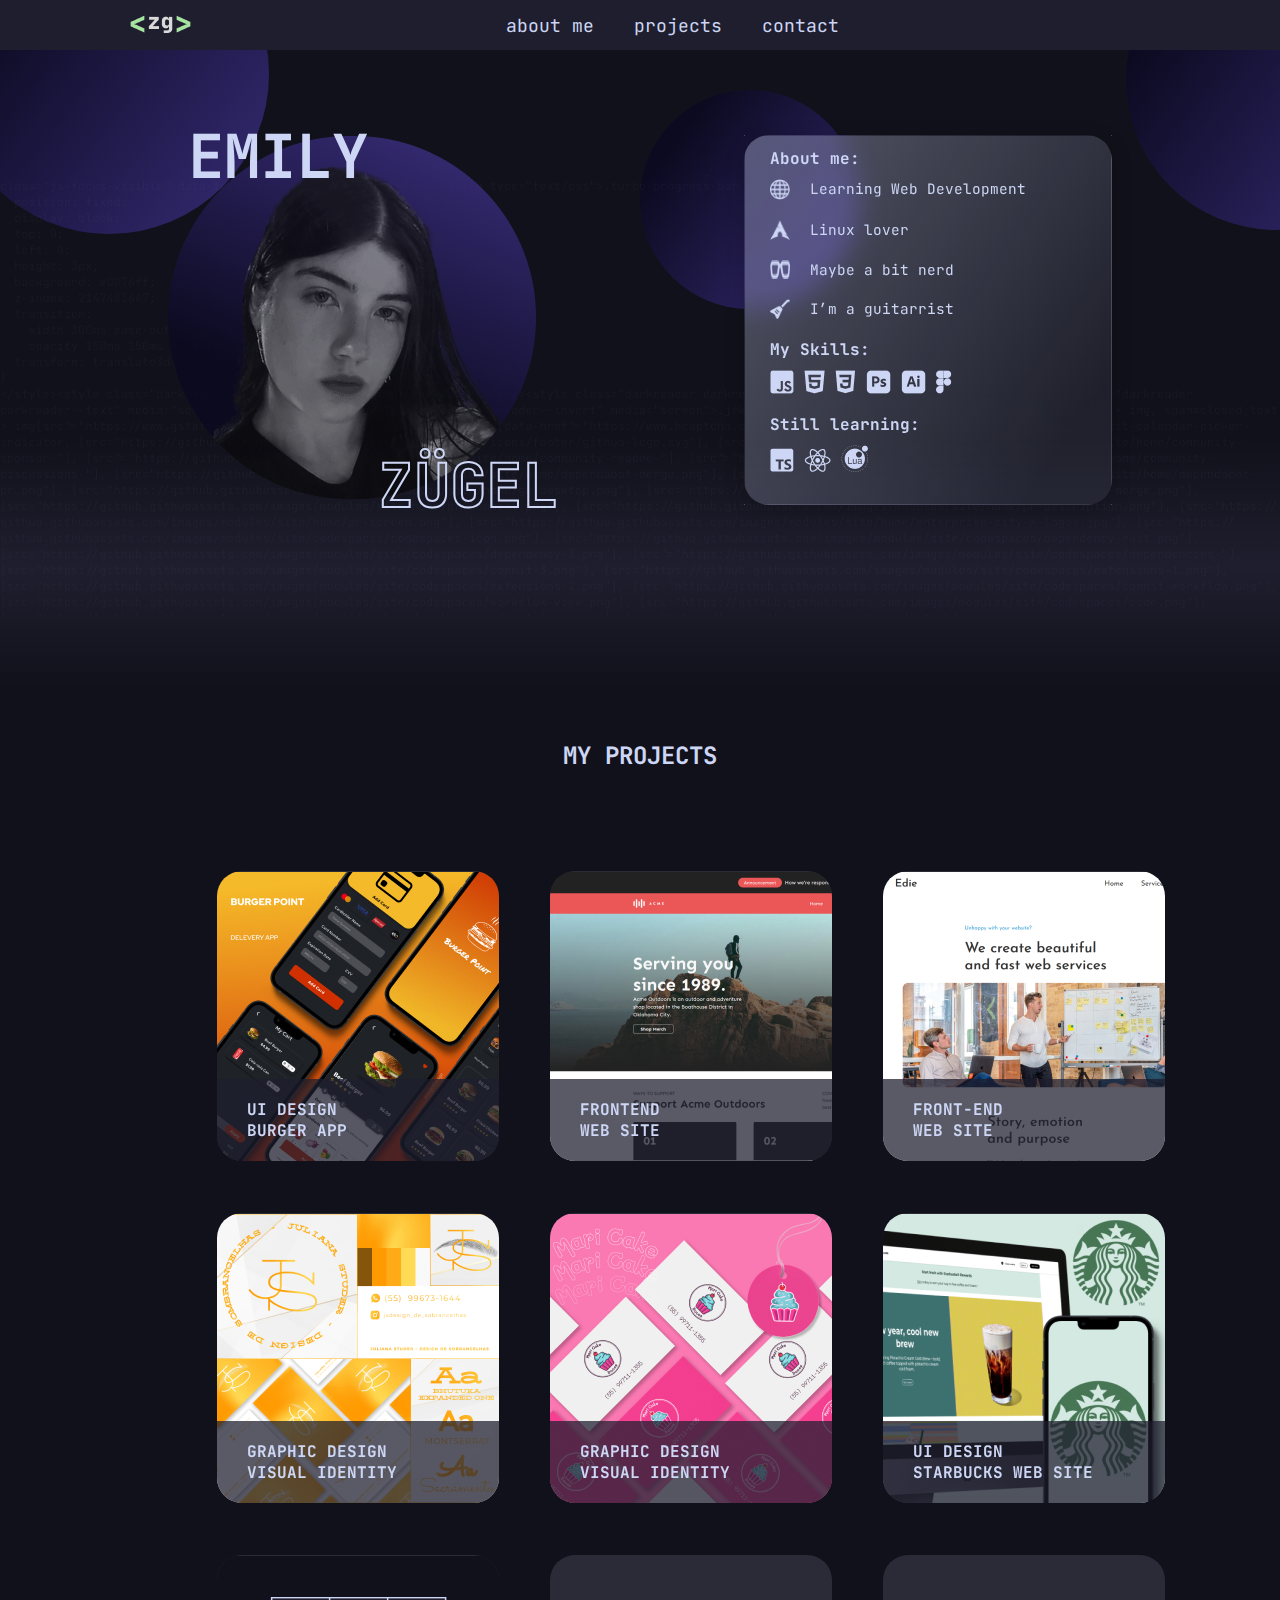
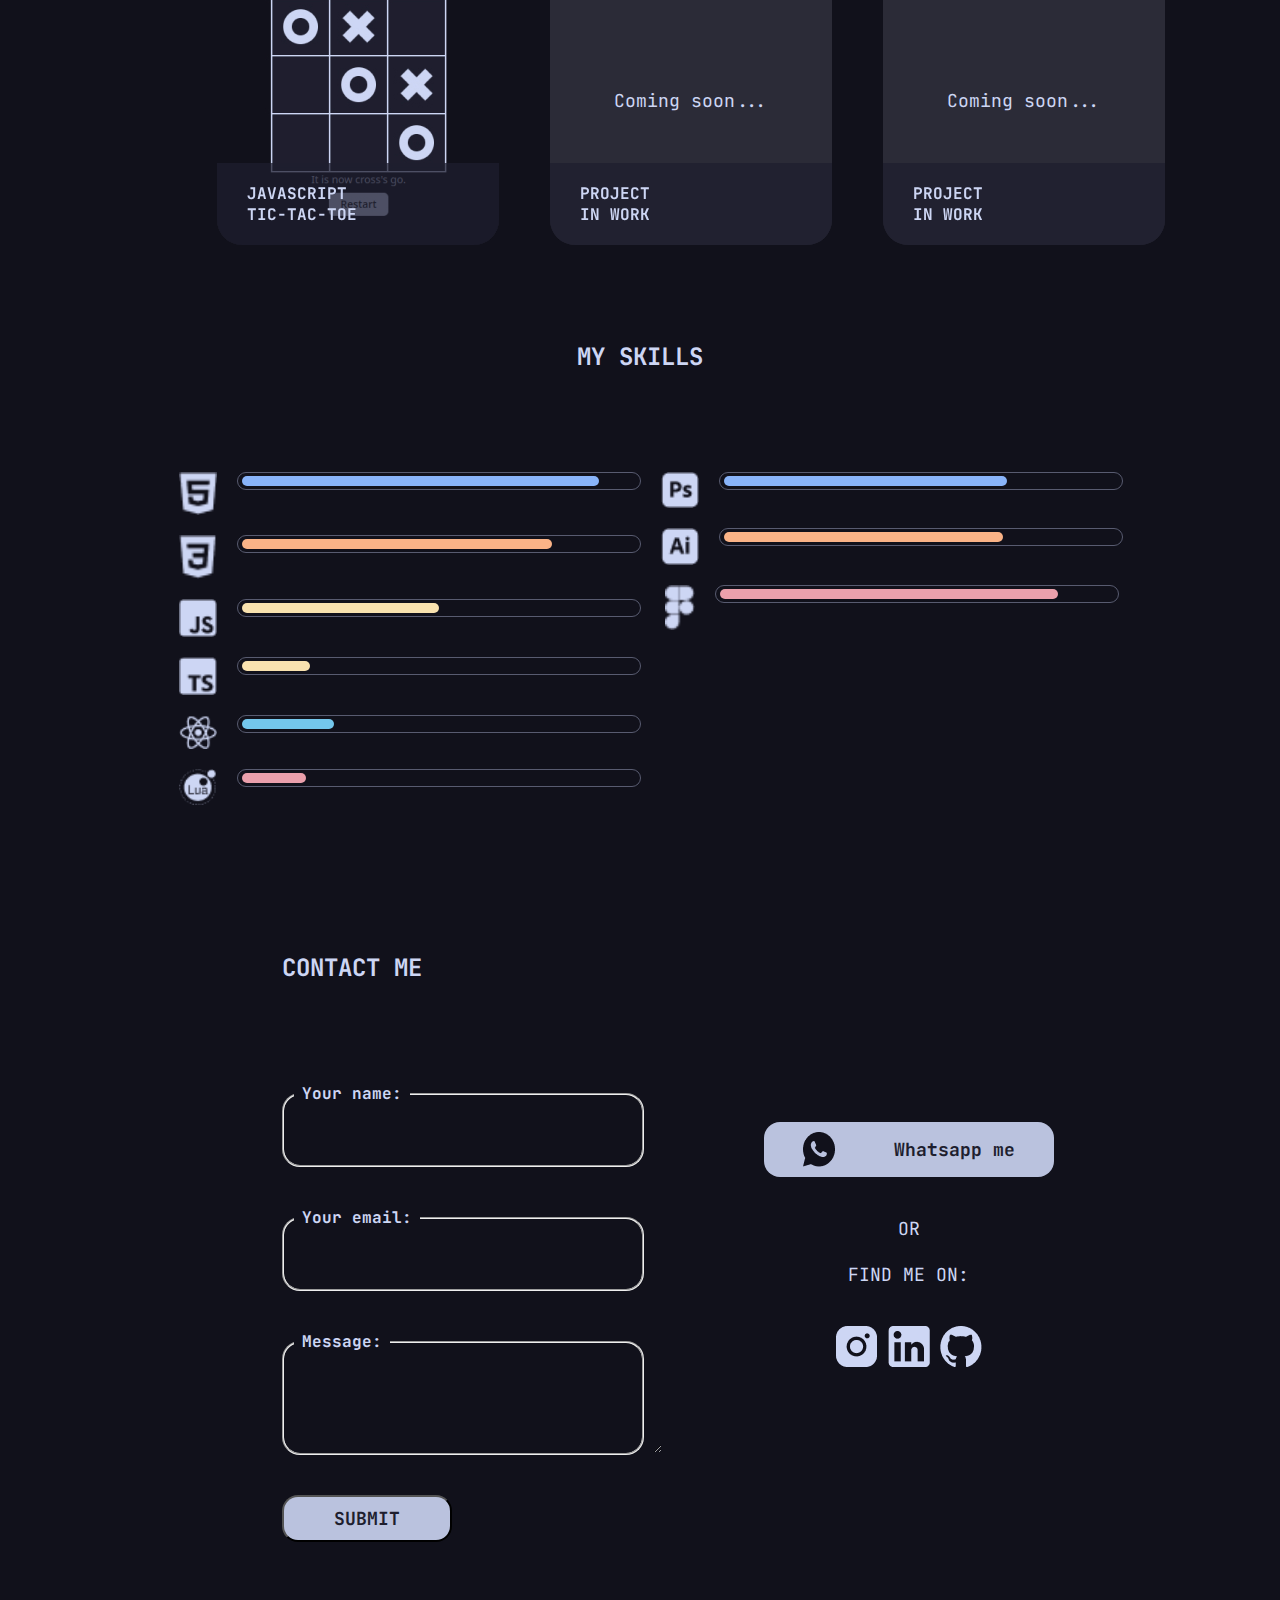
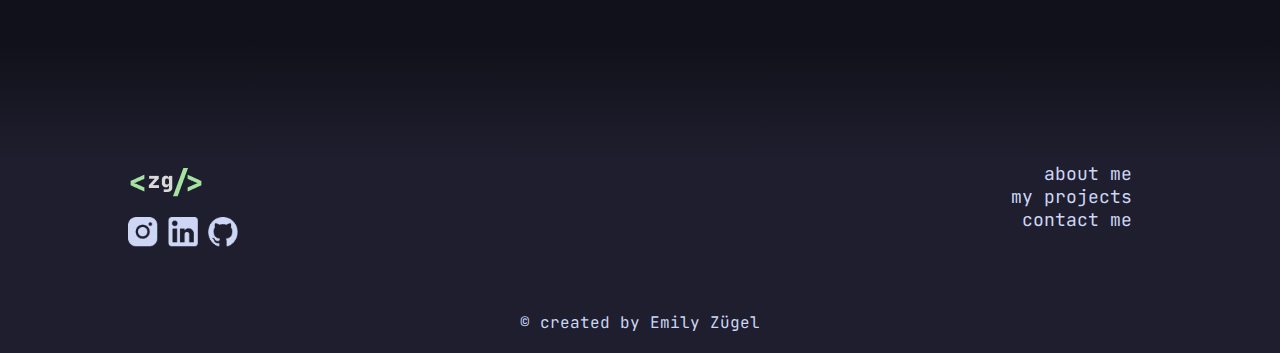
==== commit 141daa2e: "responsive layout added" ====
--- a/index.html
+++ b/index.html
@@ -21,6 +21,13 @@
                     <li><a href="#contact">contact</a></li>
                 </ul>
             </nav>
+            <nav id="mobile-navmenu">
+                <div id="burger-menu">
+                    <div></div>
+                    <div></div>
+                    <div></div>
+                </div>
+            </nav>
         </div>
     </section>
 
@@ -33,7 +40,7 @@
             <section class="left-header-section">
                 <div id="header-name">emily</div>
                 <div class="profile-picture-container">
-                    <img src="./images/profile-picture.png" alt="profile picture">
+                    <img src="./images/profile-picture.png" alt="profile picture" class="profile-picture">
                 </div>
                 <div id="header-lastname">zügel</div>
             </section>
--- a/style.css
+++ b/style.css
@@ -1,434 +1,514 @@
-@import url("https://fonts.googleapis.com/css2?family=Gugi&display=swap");
-@import url("https://fonts.googleapis.com/css2?family=Rubik+Glitch&display=swap");
-@import url("https://fonts.googleapis.com/css2?family=Roboto:wght@100;400;500;700;900&display=swap");
+@import url('https://fonts.googleapis.com/css2?family=JetBrains+Mono:ital,wght@0,100;0,200;0,300;0,400;0,500;0,600;0,700;0,800;1,100;1,200;1,300;1,400;1,500;1,600;1,700;1,800&display=swap');
 
 * {
     margin: 0;
     padding: 0;
-    font-family: "Red Hat Display", sans-serif;
+    font-family: 'JetBrains Mono', monospace;
+    color: var(--text);
 }
 
 :root{
-    --dark-purple: #0c0a20;
-    --light-purple: #6048df;
-    --green: #aae200;
-    --white: #f5f5f5;
-    --background: #131514;
-}
-
-body {
-    background-color: var(--background);
-    color: var(--white);
-}
-
+    --crust:     #11111B;
+    --mantle:    #1E1E2E;
+    --base:      #1E1E2E;
+    --surface0:  #313244;
+    --surface1:  #45475A;
+    --surface2:  #585B70;
+    --overlay0:  #6C7086;
+    --overlay1:  #7F849C;
+    --overlay2:  #9399B2;
+    --subtext0:  #A6ADC8;
+    --subtext1:  #BAC2DE;
+    --text:      #CDD6F4;
+
+    --lavander:  #B4BEFE;
+    --blue:      #89B4FA;
+    --sapphire:  #74C7EC;
+    --sky:       #89DCEB;
+    --teal:      #94E2D5;
+    --green:     #A6E3A1;
+    --yellow:    #F9E2AF;
+    --peach:     #FAB387;
+    --maroon:    #EBA0AC;
+    --red:       #F38BA8;
+    --mavue:     #CBA6F7;
+    --pink:      #F5C2E7;
+    --flamingo:  #F2CDCD;
+    --reseqater: #F5E0DC;
+}
+
+body{
+    background-color: var(--crust);
+    width: 100vw;
+}
+
+.container{
+    width: 90%;
+}
+
+ul,
 a {
+    list-style: none;
     text-decoration: none;
-    color: var(--white);
-}
-
-li {
-    list-style: none;
-}
-
-.container {
-    width: 70%;
+}
+
+.section-title{
+    text-transform: uppercase;
+    font-weight: 18px;
+    margin-bottom: 100px;
+}
+
+.white-btn{
+    background-color: var(--subtext1);
+    color: var(--base);
+    border-radius: 16px;
+    font-size: 18px;
+    font-weight: bold;
+    text-transform: uppercase;
+}
+
+.content-sections{
+    margin-top: 100px;
+} 
+
+.hover-scale:hover{
+    transform: scale(1.1);
+    transition: 0.2s ease;
+}
+
+.grayfilter:hover{
+    filter: grayscale(100%);
+}
+
+/* NAVBAR */
+#navbar-section{
+    background-color: var(--mantle);
+    width: 100vw;
+    height: 50px;
+    display: flex;
+    align-items: center;
+    justify-content: center;
+    position: fixed;
+    z-index: 1;
+}
+.navbar-container{
+    width: 80vw;
     display: flex;
     align-items: center;
     justify-content: space-between;
 }
-
-/*BTN STYLES*/
-.outline-white-btn {
-    background-color: transparent;
-    border: 1px solid var(--white);
-    text-transform: uppercase;
-    font-weight: 500;
-    border-radius: 5px;
-    color: var(--white);
-}
-
-/*TITLE STYLES*/
-.outline-green-title {
-    font-family: "Gugi";
-    color: transparent;
-    -webkit-text-stroke-width: 1px;
-    -webkit-text-stroke-color: var(--green);
-}
-
-/*HEADER*/
-header {
-    z-index: 1;
-    position: sticky;
-    background-color: #161130;
-    height: 70px;
-    width: 100%;
-    display: flex;
-    align-items: center;
-    justify-content: center;
-    top: 0;
-}
-
-#header-nav > ul,
-#header-nav > li {
-    display: inline-flex;
-}
-
-.nav-link {
-    margin-left: 30px;
-    font-family: "Gugi", sans-serif;
-    font-weight: 400;
-    font-size: 16px;
-    color: var(--white);
-}
-
-.nav-link:hover {
-    font-weight: 900;
-}
-
-/*HERO*/
-.hero-section {
-    display: flex;
-    align-items: center;
-    justify-content: center;
-    background: linear-gradient(
-        343.47deg,
-        rgba(121, 72, 255, 0.63) -7.04%,
-        var(--dark-purple) 72.36%
-    );
-    width: 100%;
-    height: 513px;
-}
-
-.hero-container {
-    width: 70%;
-}
-
-.hero-title {
-    font-size: 60px;
-    width: 290px;
-    margin-bottom: 20px;
-}
-
-.hero-subtitle {
-    font-family: "Rubik Glitch";
-    font-size: 26px;
-    margin-bottom: 15px;
-    font-weight: normal;
-}
-
-.hero-p {
-    font-size: 16px;
-    width: 749px;
-    margin-bottom: 40px;
-}
-
-.hero-btn {
-    padding: 6px 60px;
-    font-size: 14px;
-}
-
-.hero-btn:hover {
-    transition: 600ms ease-out;
-    background-color: var(--white);
-    font-family: "Rubik Glitch";
-    color: var(--dark-purple);
-}
-
-.right-block {
-    background-color: #131514;
-    display: flex;
-}
-
-#hero-picture {
-    width: 277px;
-    height: 346.65px;
-    top: 0;
-    left: 0;
-}
-
-/*WORKS SECTION*/
-.works-section {
-    margin-top: 60px;
-    margin-bottom: 180px;
-    display: flex;
-    align-items: center;
-    justify-content: center;
-    flex-direction: column;
-}
-
-.works-container {
-    display: flex;
-    align-items: center;
-    justify-content: center;
-    flex-direction: column;
-}
-
-.works-title-wrapper {
-    min-width: 1100px;
-    max-width: 1600px;
-    display: flex;
-    align-items: center;
-    justify-content: flex-start;
-}
-
-.works-title {
-    font-size: 32px;
-    margin-left: 80px;
-}
-
-.works-grid-code {
-    display: grid;
-    grid-template-columns: 1fr 1fr;
-    grid-template-rows: 1fr 1fr;
-    column-gap: 20px;
-    row-gap: 10px;
-    padding: 0 60px;
-}
-
-.works-grid-design {
-    display: grid;
-    grid-template-columns: 1fr 1fr;
-    grid-template-rows: 1fr 1fr 1fr;
-    column-gap: 20px;
-    row-gap: 10px;
-    padding: 0 60px;
-}
-
-.work-block {
-    display: flex;
-    flex-direction: column;
-    align-items: center;
-}
-
-/* ---- */
-/* CODE GRID */
-
-.work-block-code:nth-of-type(1),
-.work-block-code:nth-of-type(3),
-.work-block-code:nth-of-type(5) {
-    margin-top: 50px;
-}
-
-.work-block-code:nth-of-type(2),
-.work-block-code:nth-of-type(4),
-.work-block-code:nth-of-type(6) {
-    margin-top: -40px;
-}
-
-/* DESIGN GRID */
-.work-block-design:nth-of-type(1),
-.work-block-design:nth-of-type(3),
-.work-block-design:nth-of-type(5) {
-    margin-top: 50px;
-}
-
-.work-block-design:nth-of-type(2),
-.work-block-design:nth-of-type(4),
-.work-block-design:nth-of-type(6) {
-    margin-top: -40px;
-}
-/* ---- */
-
-.project-preview {
-    width: 460px;
-    height: 460px;
-    background: rgba(66, 41, 143, 0.6);
-    border-radius: 16.9848px;
+nav a, #navmenu-list{
+    margin: 0px 20px;
+    text-decoration: none;
+    font-size: 18px;
+    display: flex;
+    align-items: center;
+    justify-content: center;
+    flex-direction: row;
+}
+nav a:is(:hover, :active){
+    font-weight: 600; /*semi-bold*/
+}
+
+/* HEADER */
+.header-circle{
+    background: linear-gradient(127.45deg, #0C0A20 18.94%, #5644B7 159.71%);
+    border-radius: 50%;
+    z-index: -1;
+    position: absolute;
+}
+.header-circle-left{
+    width: 320px;
+    height: 320px;
+    left: -4%;
+    top: -86px;
+}
+.header-circle-middle{
+    width: 219px;
+    height: 219px;
+    left: 50%;
+    top: 90px;
+}
+.header-circle-right{
+    width: 300px;
+    height: 300px;
+    left: 88%;
+    top: -70px;
+}
+header{
+    background-image: url("./images/bg-html.png");
+    background-size: contain;
+    background-position: center;
+    background-repeat: no-repeat;
+    width: 100%;
+    height: fit-content;
+    display: flex;
+    justify-content: center;
+    align-items: center;
+    flex-direction: column;
+}
+.header-container{
+    width: 90%;
+    height: 440px;
+    display: flex;
+    align-items: center;
+    justify-content: center;
+}
+/* Left header */
+.left-header-section{
+    width: 50%;
     display: grid;
     place-content: center;
 }
-
-.project-preview:hover {
-    font-size: 15px;
-    transition: border 0.2s ease;
-    filter: grayscale(100%);
-}
-
-.project-preview > figcaption {
-    font-size: 28px;
-    font-family: "Roboto";
+#header-name{
     text-transform: uppercase;
-}
-
-.project-description-wrapper {
-    width: 100%;
-    display: flex;
-    flex-direction: column;
-}
-
-.project-subtitle {
+    font-size: 3.8rem;
+    font-weight: bold;
+    position: relative;
+    left: 20px;
+    top: 60px;
+}
+#header-lastname{
     text-transform: uppercase;
-    margin-bottom: 15px;
-    margin-top: 14px;
-    font-size: 14px;
-    color: #6048df;
-}
-
-.project-title {
-    font-family: "Gugi";
+    font-size: 3.8rem;
+    font-weight: bold;
+    position: relative;
+    left: 210px;
+    bottom: 60px;
+    -webkit-text-fill-color: transparent;
+    -webkit-text-stroke: 2px;
+}
+#header-name:hover,
+#header-lastname:hover{
+    transform: scale(1.05);
+}
+/*  Right header */
+.right-header-section{
+    width: 50%;
+    display: grid;
+    place-content: center;
+}
+#header-glass{
+    border-radius: 25px;
+    background: linear-gradient(125deg, 
+    rgba(205, 214, 244, 0.35) 2.49%, 
+    rgba(205, 214, 244, 0.08) 85.83%);
+    box-shadow: 0px 3.35946px 20.1568px -0.839866px rgba(0, 0, 0, 0.2);
+    backdrop-filter: blur(12.598px);
+    border: 0.84px solid;
+    border-image-source: linear-gradient(30deg, 
+    rgba(30, 30, 46, 0.6) 2.73%, 
+    rgba(103, 103, 114, 0.6) 36.64%, 
+    rgba(197, 197, 201, 0.4) 88.37%, 
+    rgba(255, 255, 255, 0.7) 100%);
+    display: flex;
+    flex-direction: column;
+    align-items: center;
+    justify-content: center;
+    box-sizing: border-box;
+    width: 368px;
+    height: 370px;
+}
+.header-glass-title{
+    margin-bottom: 10px;
+    font-size: 1rem;
+    font-weight: bold;
+}
+.header-glass-icon{
+    width: 20px;
+    margin-right: 20px;
+}
+.header-glass-info{
+    margin: 25px;
+}
+.header-glass-lists li{
+    display: inline-flex;
+    justify-content: space-between;
+    margin-bottom: 20px;
+}
+.header-glass-lists p {
+    font-size: 0.9rem;
+}
+/* Bottom header */
+#header-fade{
+    width: 100%;
+    height: 250px;
+    background: linear-gradient(360deg, rgba(30, 30, 46, 0) 0%, #1E1E2E 48.7%, rgba(30, 30, 46, 0) 100%);
+    position: relative;
+    bottom: 100px;
+    z-index: -1;
+}
+
+/* PROJECTS */
+#projects{
+    width: 100%;
+    margin-top: -50px;
+    margin-bottom: 200px;
+    width: 100%;
+    display: flex;
+    justify-content: center;
+    align-items: center;
+}
+.projects-container{
+    display: flex;
+    flex-direction: column;
+    justify-content: center;
+    align-items: center;
+}
+#projects-grid{
+    display: grid;
+    grid-template-columns: repeat(3, 1fr);
+    gap: 6%;
+}
+.project-block{
+    position: relative;
+    width: 282px;
+    height: 290px;
+    background: #2B2B37;
+    border-radius: 25px;
+    display: flex;
+    flex-direction: column;
+    justify-content: flex-end;
+    overflow: hidden;
+}
+.project-title-container{
+    width: 100%;
+    background-color: #1E1E2Ebb;
+    position: absolute;
+    z-index: 1;
+}
+.project-title{
+    text-transform: uppercase;
+    font-size: 16px;
+    margin: 20px 30px;
+}
+.project-img{
+    object-fit: cover;
+    display: block;
+}
+.project-coming-soon{
+    width: 100%;
+    height: 100%;
+    display: flex;
+    align-items: center;
+    justify-content: center;
+    text-align: center;
     font-size: 18px;
-    text-transform: uppercase;
-    margin-bottom: 15px;
-}
-
-/* CONTACT SECTION */
-.contact-section {
-    width: 100%;
-    display: flex;
-    align-items: center;
-    justify-content: center;
-    flex-direction: column;
-    margin-bottom: 180px;
-    margin-top: 60px;
-}
-
-.contact-container {
-    flex-direction: column;
-}
-
-.contact-top-block {
+}
+
+/* SKILLS */
+#skills{
+    width: 100%;
+    display: flex;
+    flex-direction: column;
+    justify-content: center;
+    align-items: center;
+}
+.skills-container{
     width: 90%;
-    margin-bottom: 80px;
-    display: flex;
-    justify-content: center;
-}
-
-.contact-title {
-    font-size: 32px;
-    font-family: "Gugi";
-    text-transform: uppercase;
-}
-
-.contact-bottom-block {
-    width: 100%;
-    display: flex;
-    justify-content: space-between;
-}
-
-.contact-form-title {
-    font-size: 28px;
-    font-family: "Gugi";
-}
-
-fieldset {
-    border-radius: 5px;
+    display: flex;
+    flex-direction: column;
+    justify-content: center;
+    align-items: center;
+}
+.skills-bar-list{
+    display: flex;
+    flex-direction: column;
+    flex-wrap: wrap;
+    align-items: center;
+    height: 380px;
+    width: 80%;
+    gap: 20px;
+}
+.skills-bar-list li {
+    display: inline-flex;
+}
+.skills-bar-icon{
+    width: 38px;
+}
+.skills-bar-icon-figma{
+    width: 30px;
+}
+.skills-blank-bar{
+    width: 402px;
+    height: 16px;
+    border: 1px solid var(--surface2);
+    border-radius: 25.196px;
+    display: flex;
+    align-items: center;
+    margin-left: 20px;
+}
+.skill-bar{
+    border-radius: 20px;
+    margin-left: 4px;
+}
+.skill-bar-1{
+    width: 357px;
+    height: 10px;
+    background: #89B4FA;
+}
+.skill-bar-2{
+    width: 310px;
+    height: 10px;
+    background: #FAB387;
+}
+.skill-bar-3{
+    width: 197px;
+    height: 10px;
+    background: #F9E2AF;
+}
+.skill-bar-4{
+    width: 68px;
+    height: 10px;
+    background: #F9E2AF;
+}
+.skill-bar-5{
+    width: 92px;
+    height: 10px;
+    background: #74C7EC;
+}
+.skill-bar-6{
+    width: 64px;
+    height: 10px;
+    background: #EBA0AC;
+}
+.skill-bar-7{
+    width: 283px;
+    height: 10px;
+    background: #89B4FA;
+}
+.skill-bar-8{
+    width: 279px;
+    height: 10px;
+    background: #FAB387;
+}
+.skill-bar-9{
+    width: 338px;
+    height: 10px;
+    background: #EBA0AC;
+}
+
+/* CONTACT */
+#contact{
+    width: 100%;
+    display: flex;
+    align-items: center;
+    justify-content: center;
+}
+.contact-container{
+    width: 70%;
+    display: flex;
+    align-content: center;
+}
+.contact-left-block,
+.contact-right-block{
+    width: 50%;
+    display: flex;
+    flex-direction: column;
+}
+.contact-left-block{
+    margin-left: 10%;
+}
+.contact-right-block{
+    margin-left: 10%;
+    align-items: center;
+    justify-content: center;
+    text-align: center;
+}
+form fieldset{
+    border-radius: 18px;
+    width: 100%;
+    height: 80px;
     margin-bottom: 40px;
 }
-
-fieldset:hover {
-    transform: scale(1.02);
-}
-
-fieldset > legend {
-    font-family: "Roboto";
-    font-size: 14px;
-    margin-left: 10px;
-}
-
-.contact-form-input {
-    width: 385px;
-    height: 40px;
+form #msg-fieldset {
+    height: 120px;
+}
+form input,
+form textarea {
+    background: transparent;
     border: none;
-    background: transparent;
-}
-
-#message-textarea {
-    border: none;
-    width: 385px;
-    height: 80px;
-    background: transparent;
-}
-
+    width: 100%;
+    height: 100%;
+    
+}
+form legend {
+    margin-left: 10px;padding: 0px 8px;
+    font-size: 16px;
+    font-weight: bold;
+}
 input:read-write,
 textarea:read-write {
-    color: var(--white)
-    font-family: "Roboto";
+    outline: none;
+    margin: 0px 20px;
     font-size: 16px;
-    border-radius: 5px;
-    outline: none;
-    margin-left: 10px;
-}
-
-.form-btn {
+    color: var(--mavue);
+}
+#error{
+    color: var(--red);
+    font-size: 16px;
+    margin: 20px 0px;
+}
+#submit-btn{
+    padding: 10px 50px;
+}
+#wpp-btn-link{
+    display: flex;
+    align-items: center;
+    justify-content: space-around;
+    width: 270px;
+    text-transform: none;
+    padding: 10px;
+}
+#contact-social-media-section p {
+    margin: 40px 0px;
+    font-size: 18px;
+    gap: 10px;
+    text-transform: uppercase;
+}
+
+/* FOOOTER */
+#footer-fade{
+    width: 100%;
+    height: 120px;
+    background: linear-gradient(180deg, rgba(30, 30, 46, 0) 0%, var(--base) 100%);
+}
+footer{
+    background-color: var(--base);
+    width: 100%;
+    display: flex;
+    align-items: center;
+    justify-content: center;
+}
+.footer-container{
+    width: 80%;
+    display: flex;
+    flex-direction: column;
+}
+.footer-top-block{
+    display: flex;
+}
+.footer-left-block,
+.footer-right-block{
     width: 50%;
-    height: 42px;
-    font-size: 14px;
-    font-family: "Roboto";
-    font-weight: 600;
-    background-color: var(--white);
-    border: none;
-    border-radius: 5px;
-}
-
-.form-btn:hover {
-    font-family: "Rubik Glitch";
-    font-weight: normal;
-}
-
-#error {
-    color: red;
-    font-size: 16px;
-    margin-top: 20px;
-    width: 385px;
-}
-
-/* FOOTER */
-footer {
-    width: 100%;
-    height: 262px;
-    background: rgba(82, 43, 190, 0.5);
-    display: flex;
-    justify-content: center;
-    align-items: center;
-    flex-direction: column;
-    bottom: 0;
-}
-
-.footer-container {
-    display: flex;
-    align-items: flex-start;
-    margin-top: 15px;
     margin-bottom: 40px;
 }
-
-.sm-footer-title {
-    font-size: 16px;
-    text-transform: uppercase;
-    font-family: "Roboto";
-    font-weight: 400;
-    margin-bottom: 20px;
-}
-
-.sm-icon-a > img {
-    margin-right: 10px;
-}
-
-.sm-icon-a > img:hover,
-#footer-nav > ul > li:hover {
-    transform: scale(1.1);
-}
-
-#footer-nav > ul > li {
-    font-family: "Roboto";
-    font-weight: 400;
-    font-size: 14px;
-    text-transform: uppercase;
-    margin-top: 15px;
-}
-
-#copyrights {
-    text-align: center;
-    text-transform: uppercase;
-    font-size: 12px;
-    font-weight: 700;
-}
-
-/* A B O U T   P A G E  */
-.we-still-working-in-this-page {
-    height: 700px;
-    font-size: 26px;
-    display: grid;
-    place-content: center;
-    font-family: "Roboto";
-    text-align: center;
-}
+.footer-right-block{
+    display: flex;
+    justify-content: flex-end;
+}
+.footer-social-media-icons{
+    width: 30px;
+    margin-top: 10px;
+}
+#footer-nav li{
+    display: flex;
+    align-content: center;
+    justify-content: flex-end;
+}
+.footer-copyright-block{
+    width: 100%;
+    display: inline-flex;
+    justify-content: center;
+    margin: 20px 0px;
+}
